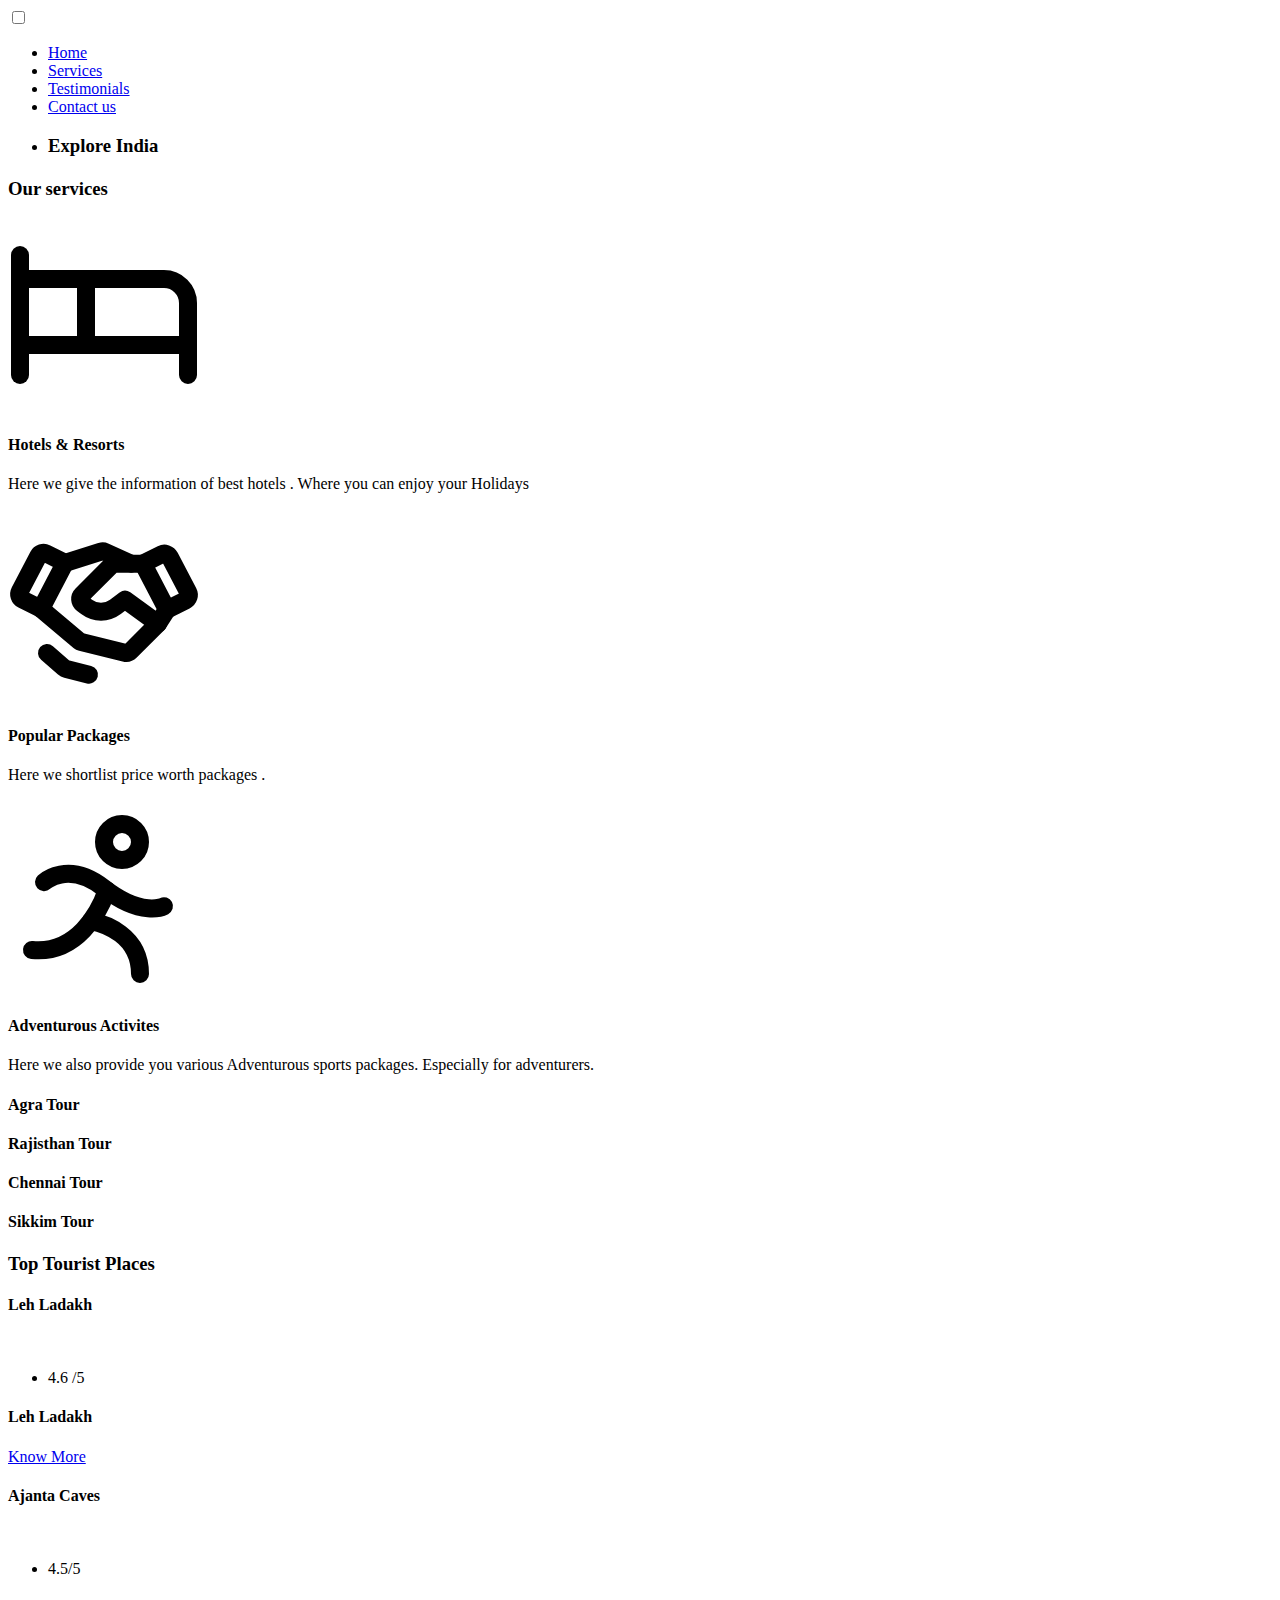
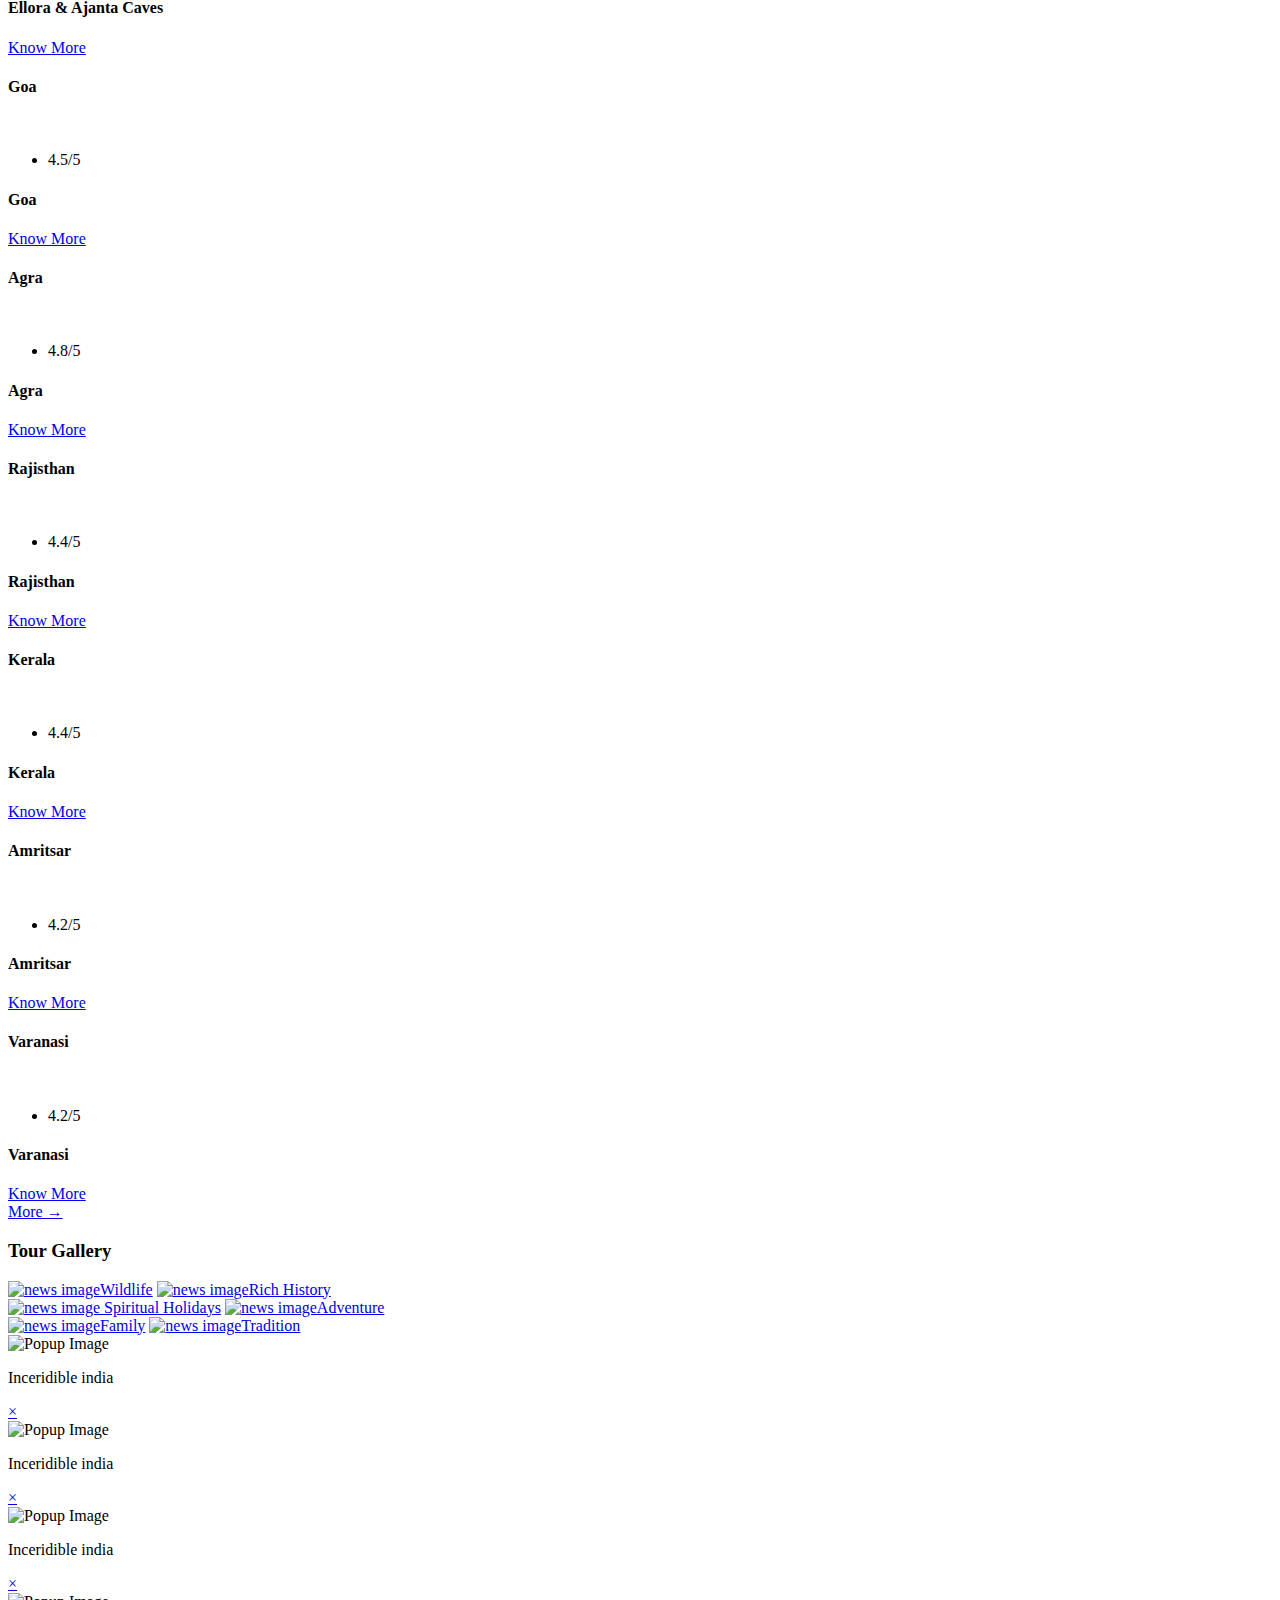
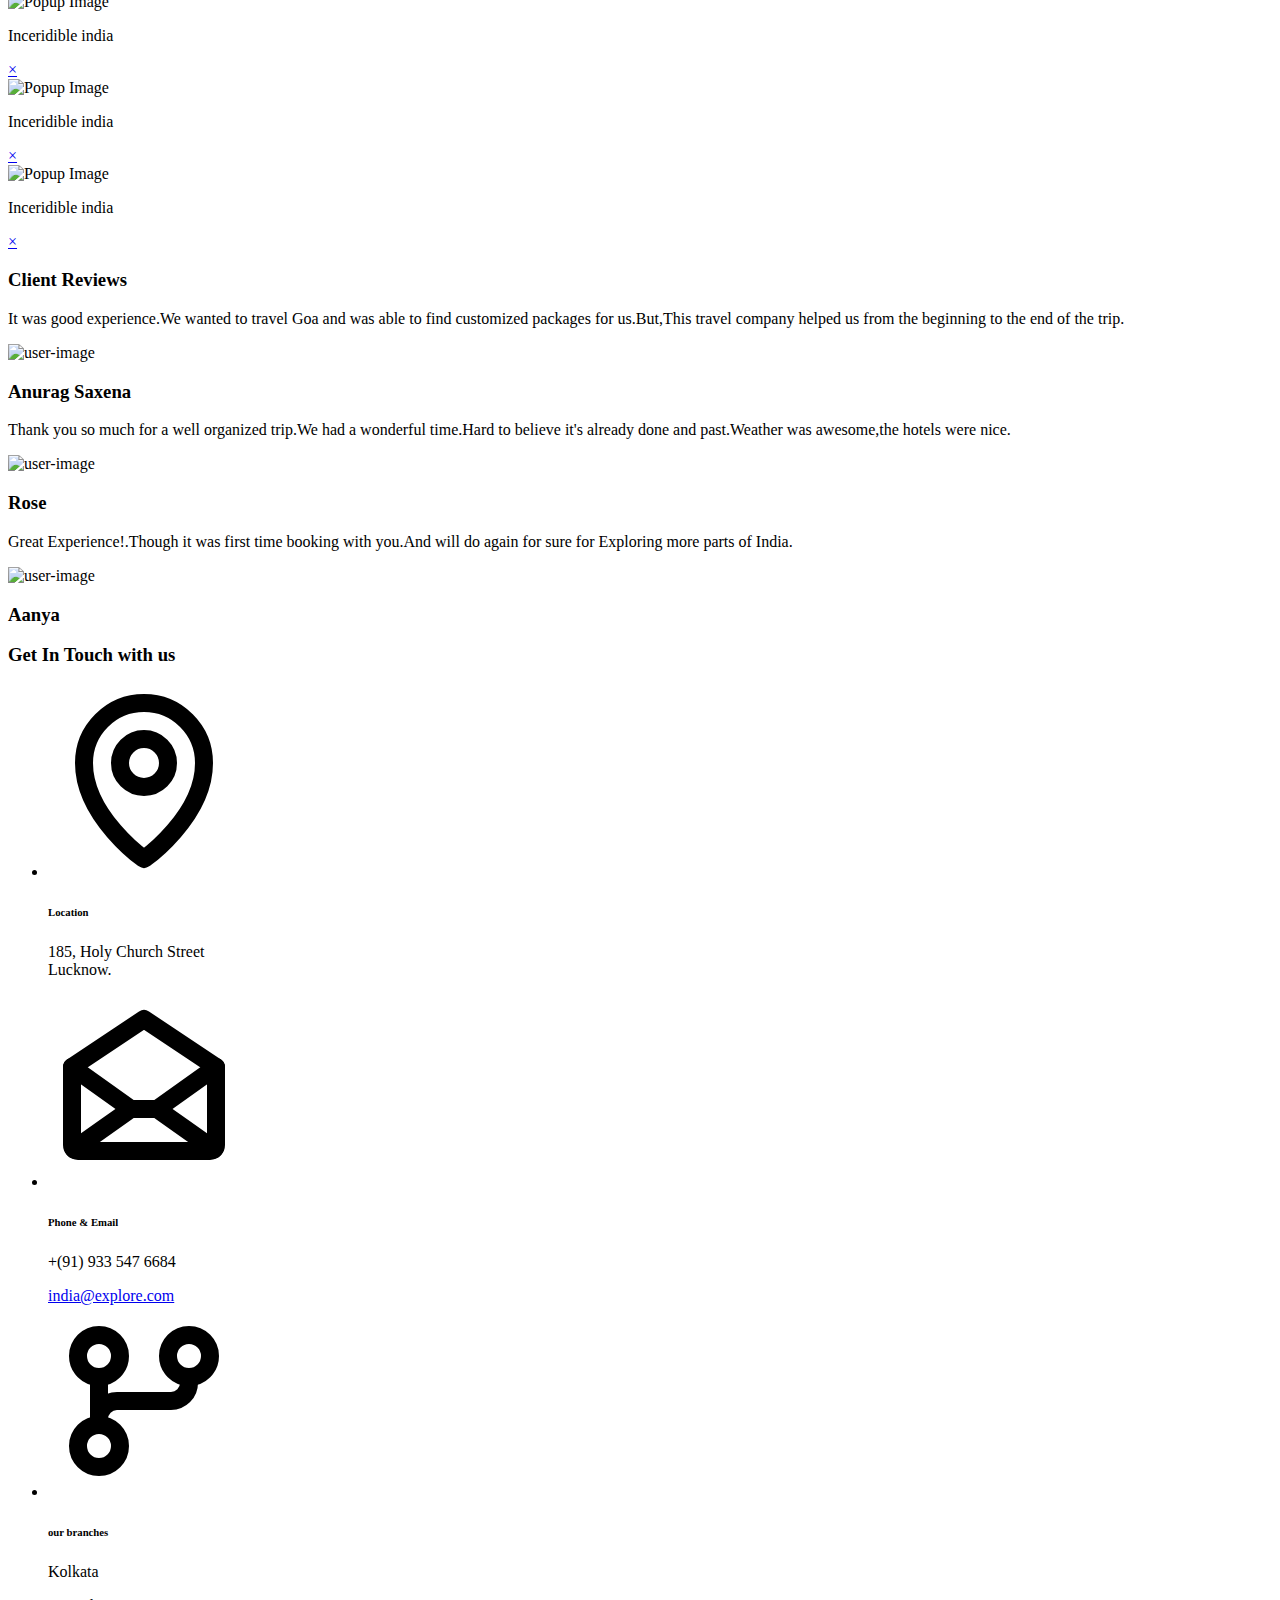
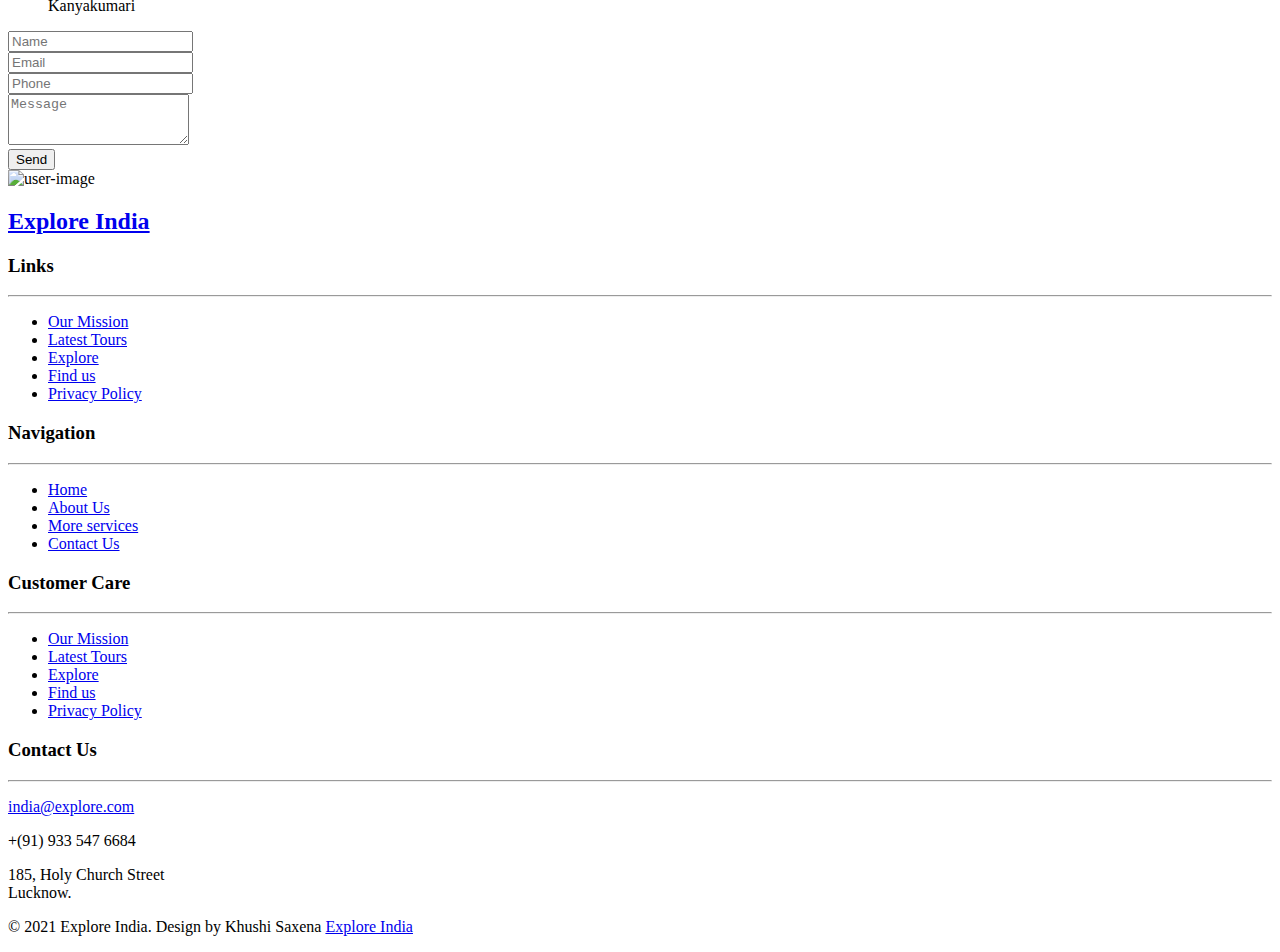
==== index.html @ 0baa821c "Add files via upload" ====
<!DOCTYPE html>
<html lang="en">
  <head>
    <title>Explore India</title>
    <link rel="icon" href="images/r41.jpg" type="image/x-icon"/>
    <!-- css files -->
    <link href="css/bootstrap.css" rel="stylesheet" type="text/css" />
    <!-- bootstrap css -->
    <link href="css/style.css" rel="stylesheet" type="text/css" />
    <!-- custom css -->
    <link
      href="css/css_slider.css"
      type="text/css"
      rel="stylesheet"
      media="all"
    />
    <!-- google fonts -->
    <link
      href="//fonts.googleapis.com/css?family=Montserrat:100,100i,200,200i,300,300i,400,400i,500,500i,600,600i,700,700i,800,800i,900,900i"
      rel="stylesheet"
    />
    <link
      href="//fonts.googleapis.com/css?family=Open+Sans:300,300i,400,400i,600,600i,700,700i,800,800i"
      rel="stylesheet"
    />
    <!-- //google fonts -->
  </head>
  <body>
    <!-- header -->
    <header>
      <div class="top-head container">
        <div class="ml-auto text-right right-p">
          
        </div>
      </div>
      <div class="container">
        <!-- nav -->
        <nav class="py-3 d-lg-flex">
          <label for="drop" class="toggle"
            ><span class="fa fa-bars"></span
          ></label>
          <input type="checkbox" id="drop" />
          <ul class="menu ml-auto mt-1">
            <li class=""><a href="index.html">Home</a></li>
            <!--<li class=""><a href="#about">About Us</a></li>-->
            <li class=""><a href="#services">Services</a></li>
            <!-- <li class=""><a href="#stats">Stats</a></li>-->
            <li class=""><a href="#testimonials">Testimonials</a></li>
            <li class=""><a href="#contact">Contact us</a></li>
          </ul>
        </nav>
        <!-- //nav -->
      </div>
    </header>
    <!-- //header -->

    <!-- banner -->
    <div class="banner" id="home">
      <div class="layer">
        <div class="container">
          <div class="row">
            <div class="col-md-6 banner-text-w3ls">
              <!-- banner slider-->
              <div class="csslider infinity" id="slider1">
                <ul class="banner_slide_bg">
                  <li>
                    <div class="container-fluid">
                      <div class="w3ls_banner_txt">
                        <h3 class="b-w3ltxt text-capitalize mt-md-4">
                          Explore India
                        </h3>
                        <h4>
                          <span class="fa fa-ils" aria-hidden="true"></span>
                        </h4>
                        <p>
                          <span class="fa fa-usd" aria-hidden="true"></span>
                        </p>

                        <p></p>
                      </div>
                    </div>
                  </li>
                </ul>
              </div>
            </div>
          </div>
        </div>
      </div>
    </div>
    <!-- //banner -->

    <!-- services -->
    <section class="services py-5" id="services">
      <div class="container py-md-5">
        <h3 class="heading text-center our mb-3 mb-sm-5">Our services</h3>
        <div class="row service-grid-grids text-center">
          <div class="col-lg-4 col-md-6 service-grid service-grid1 mb-4">
            <div class="service-icon">
              <span class="fa fa-h-square"></span>
            </div>
            <svg xmlns="http://www.w3.org/2000/svg" 
            class="logos"
            width="192" 
            fill="none"
             viewBox="0 0 256 256">
             
             <path d="M104,168V80H208a32,32,0,0,1,32,32v56" fill="none" stroke="currentColor" stroke-linecap="round" stroke-linejoin="round" stroke-width="24"></path>
             <line x1="16" y1="208" x2="16" y2="48" fill="none" stroke="currentColor" stroke-linecap="round" stroke-linejoin="round" stroke-width="24"></line>
             <polyline points="16 168 240 168 240 208" fill="none" stroke="currentColor" stroke-linecap="round" stroke-linejoin="round" stroke-width="24"></polyline>
             <line x1="104" y1="80" x2="16" y2="80" fill="none" stroke="currentColor" stroke-linecap="round" stroke-linejoin="round" stroke-width="24"></line></svg>
            <h4 class="mt-3 hot">Hotels & Resorts</h4>
            <p class="mt-3 pot">
              Here we give the information of best hotels . Where you can enjoy
              your Holidays
            </p>
          </div>
          <div class="col-lg-4 col-md-6 service-grid service-grid2 mb-4">
            <div class="service-icon">
              <span class="fa fa-glide-g"></span>
            </div>
            <svg xmlns="http://www.w3.org/2000/svg" 
            class="logos"
            width="192" height="192" fill="none" viewBox="0 0 256 256"><rect width="256" height="256" fill="none"></rect><g><path d="M236.71765,121.78477,212,134.14359l-32-61.282,24.9693-12.48465a8,8,0,0,1,10.66912,3.45246l24.59293,47.097A8,8,0,0,1,236.71765,121.78477Z" fill="none" stroke="currentColor" stroke-linecap="round" stroke-linejoin="round" stroke-width="24"></path><path d="M44,133.0718,19.28235,120.713a8,8,0,0,1-3.5137-10.85838l24.59293-47.097A8,8,0,0,1,51.0307,59.30511L76,71.78976Z" fill="none" stroke="currentColor" stroke-linecap="round" stroke-linejoin="round" stroke-width="24"></path><path d="M212,134.14359l-12,18.718L163.20286,189.6587a8,8,0,0,1-7.59714,2.10429L97.64881,177.27376a7.99992,7.99992,0,0,1-2.98764-1.45911L44,133.0718" fill="none" stroke="currentColor" stroke-linecap="round" stroke-linejoin="round" stroke-width="24"></path><path d="M200,152.86156l-44-32-12.8,9.6a32,32,0,0,1-38.4,0L99.37926,126.396a8,8,0,0,1-.85685-12.05686l39.13444-39.13444a8,8,0,0,1,5.65686-2.34315H180" fill="none" stroke="currentColor" stroke-linecap="round" stroke-linejoin="round" stroke-width="24"></path><path d="M76.57437,71.78976l47.32-14.96153a8,8,0,0,1,5.537.39169L164,72.86156" fill="none" stroke="currentColor" stroke-linecap="round" stroke-linejoin="round" stroke-width="24"></path><path d="M108,220.86156,77.86056,213.3267a7.99993,7.99993,0,0,1-3.308-1.7233L52,192" fill="none" stroke="currentColor" stroke-linecap="round" stroke-linejoin="round" stroke-width="24"></path></g></svg>
            <h4 class="mt-3 hot">Popular Packages</h4>
            <p class="mt-3 pot">Here we shortlist price worth packages .</p>
          </div>

          <div class="col-lg-4 col-md-6 service-grid service-grid3 mb-4">
            <div class="service-icon">
              <span class="fa fa-fighter-jet"></span>
            </div>
            <svg xmlns="http://www.w3.org/2000/svg" 
            class="logos"
            width="192" height="192" fill="none" viewBox="0 0 256 256"><rect width="256" height="256" fill="none"></rect><circle cx="152" cy="56" r="24" fill="none" stroke="currentColor" stroke-linecap="round" stroke-linejoin="round" stroke-width="24"></circle><path d="M48,109.551s32-29.551,80,8c50.46853,39.48219,80,24,80,24" fill="none" stroke="currentColor" stroke-linecap="round" stroke-linejoin="round" stroke-width="24"></path><path d="M110.64453,161.16016C128.46874,164.96875,176,180,176,232" fill="none" stroke="currentColor" stroke-linecap="round" stroke-linejoin="round" stroke-width="24"></path><path d="M131.742,120.40547C121.75874,149.3673,91.80634,205.98063,32,200" fill="none" stroke="currentColor" stroke-linecap="round" stroke-linejoin="round" stroke-width="24"></path></svg>
            <h4 class="mt-3 hot">Adventurous Activites</h4>
            <p class="mt-3 pot">
              Here we also provide you various Adventurous sports packages.
              Especially for adventurers.
            </p>
          </div>
        </div>

        <div class="row mt-5">
          <div class="col-md-6 p-md-0 mb-4">
            <div class="bg-image-left">
              <h4>Agra Tour</h4>
            </div>
          </div>
          <div class="col-md-6 p-md-0 mb-4">
            <div class="bg-image-right">
              <h4>Rajisthan Tour</h4>
            </div>
            <div class="row">
              <div class="col-md-6 pr-md-0">
                <div class="bg-image-bottom1">
                  <h4>Chennai Tour</h4>
                </div>
              </div>
              <div class="col-md-6 pl-md-0">
                <div class="bg-image-bottom2">
                  <h4>Sikkim Tour</h4>
                </div>
              </div>
            </div>
          </div>
        </div>
      </div>
    </section>
    <!-- //services -->

    <!-- destinations -->
    <section class="destinations py-5" id="destinations">
      <div class="container py-md-5">
        <h3 class="heading text-center top mb-3 mb-sm-5">Top Tourist Places</h3>
        <div class="row inner-sec-w3layouts-w3pvt-lauinfo">
          <div
            class="col-md-3 col-sm-6 col-6 destinations-grids text-center mb-4"
          >
            <h4 class="destination mb-3">Leh Ladakh</h4>
            <div class="image-position position-relative">
              <img src="images/leh3.jpg" class="img-fluid" alt="" />
              <div class="rating">
                <ul>
                  <li>
                    <span class="fa fa-usd"></span>4.6
                    <span class="rating2"></span>/5
                  </li>
                </ul>
              </div>
            </div>
            <div class="destinations-info">
              <div class="caption mb-lg-3">
                <h4>Leh Ladakh</h4>

                <a href="leh.html">Know More</a>
              </div>
            </div>
          </div>
          <div
            class="col-md-3 col-sm-6 col-6 destinations-grids text-center mb-4"
          >
            <h4 class="destination mb-3">Ajanta Caves</h4>
            <div class="image-position position-relative">
              <img src="images/ajanta4.jpg" class="img-fluid" alt="" />
              <div class="rating">
                <ul>
                  <li><span class="fa fa-usd"></span>4.5/5</li>
                </ul>
              </div>
            </div>
            <div class="destinations-info">
              <div class="caption mb-lg-3">
                <h4>Ellora & Ajanta Caves</h4>
                <a href="ajanta.html">Know More</a>
              </div>
            </div>
          </div>
          <div
            class="col-md-3 col-sm-6 col-6 destinations-grids text-center mb-4"
          >
            <h4 class="destination mb-3">Goa</h4>
            <div class="image-position position-relative">
              <img src="images/goa2.jpg" class="img-fluid" alt="" />
              <div class="rating">
                <ul>
                  <li><span class="fa fa-usd"></span>4.5/5</li>
                </ul>
              </div>
            </div>
            <div class="destinations-info">
              <div class="caption mb-lg-3">
                <h4>Goa</h4>
                <a href="goa.html">Know More</a>
              </div>
            </div>
          </div>
          <div
            class="col-md-3 col-sm-6 col-6 destinations-grids text-center mb-4"
          >
            <h4 class="destination mb-3">Agra</h4>
            <div class="image-position position-relative">
              <img src="images/agra1.jpg" class="img-fluid" alt="" />
              <div class="rating">
                <ul>
                  <li><span class="fa fa-usd"></span>4.8/5</li>
                </ul>
              </div>
            </div>
            <div class="destinations-info">
              <div class="caption mb-lg-3">
                <h4>Agra</h4>
                <a href="agra.html">Know More</a>
              </div>
            </div>
          </div>

          <div
            class="col-md-3 col-sm-6 col-6 destinations-grids text-center mb-4"
          >
            <h4 class="destination mb-3">Rajisthan</h4>
            <div class="image-position position-relative">
              <img src="images/jaipur1.jpg" class="img-fluid" alt="" />
              <div class="rating">
                <ul>
                  <li><span class="fa fa-usd"></span>4.4/5</li>
                </ul>
              </div>
            </div>
            <div class="destinations-info">
              <div class="caption mb-lg-3">
                <h4>Rajisthan</h4>
                <a href="rajisthan.html">Know More</a>
              </div>
            </div>
          </div>

          <div
            class="col-md-3 col-sm-6 col-6 destinations-grids text-center mb-4"
          >
            <h4 class="destination mb-3">Kerala</h4>
            <div class="image-position position-relative">
              <img src="images/keral1.jpg" class="img-fluid" alt="" />
              <div class="rating">
                <ul>
                  <li><span class="fa fa-usd"></span>4.4/5</li>
                </ul>
              </div>
            </div>
            <div class="destinations-info">
              <div class="caption mb-lg-3">
                <h4>Kerala</h4>
                <a href="keral.html">Know More</a>
              </div>
            </div>
          </div>

          <div
            class="col-md-3 col-sm-6 col-6 destinations-grids text-center mb-4"
          >
            <h4 class="destination mb-3">Amritsar</h4>
            <div class="image-position position-relative">
              <img src="images/Amritsar1.jpg" class="img-fluid" alt="" />
              <div class="rating">
                <ul>
                  <li><span class="fa fa-usd"></span>4.2/5</li>
                </ul>
              </div>
            </div>
            <div class="destinations-info">
              <div class="caption mb-lg-3">
                <h4>Amritsar</h4>
                <a href="amritsar.html">Know More</a>
              </div>
            </div>
          </div>

          <div
            class="col-md-3 col-sm-6 col-6 destinations-grids text-center mb-4"
          >
            <h4 class="destination mb-3">Varanasi</h4>
            <div class="image-position position-relative">
              <img src="images/Varanasi.jpg" class="img-fluid" alt="" />
              <div class="rating">
                <ul>
                  <li><span class="fa fa-usd"></span>4.2/5</li>
                </ul>
              </div>
            </div>
            <div class="destinations-info">
              <div class="caption mb-lg-3">
                <h4>Varanasi</h4>
                <a href="varanasi.html">Know More</a>
              </div>
            </div>
      </div>

      <div class="container morelink">
        <a href="#" class="morelink">More &rarr;</a>
      </div>
    </section>
 
    <!-- destinations -->



    <!-- Gallery -->
    <section class="gallery py-5" id="gallery">
      <div class="container py-md-5">
        <div class="header mb-3 mb-sm-5 text-center">
          <h3 class="heading text-center gly mb-3 mb-sm-5">Tour Gallery</h3>
          <div class="row news-grids text-center">
            <div class="col-md-4 gal-img">
              <a href="#gal1"
                ><img
                  src="images/wildlife1.jpg"
                  alt="news image"
                  class="img-fluid"
                /><span>Wildlife</span></a
              >
              <a href="#gal2"
                ><img
                  src="images/ashoka.jpg"
                  alt="news image"
                  class="img-fluid"
                /><span>Rich History</span></a
              >
            </div>

            <div class="col-md-4 gal-img">
              <a href="#gal3"
                ><img
                  src="images/ritual.jpg"
                  alt="news image"
                  class="img-fluid"
                /><span> Spiritual Holidays</span></a
              >

              <a href="#gal4"
                ><img
                  src="images/adventure3.jpg"
                  alt="news image"
                  class="img-fluid"
                /><span>Adventure</span></a
              >
            </div>
            <div class="col-md-4 gal-img">
              <a href="#gal5"
                ><img
                  src="images/family.jpg"
                  alt="news image"
                  class="img-fluid"
                /><span>Family</span></a
              >
              <a href="#gal6"
                ><img
                  src="images/d1.jpg"
                  alt="news image"
                  class="img-fluid"
                /><span>Tradition</span></a
              >
            </div>
          </div>
        </div>


        <!-- for pop up use href in previous and use that value as id in the particular popped image
        -->
        <!-- popup-->
        <div id="gal1" class="pop-overlay animate">
          <div class="popup">
            <img
              src="images/wildlife1.jpg"
              alt="Popup Image"
              class="img-fluid"
            />
            <p class="mt-4">Inceridible india</p>
            <a class="close" href="#gallery">&times;</a>
          </div>
        </div>
        <!-- //popup -->

        <!-- popup-->
        <div id="gal2" class="pop-overlay animate">
          <div class="popup">
            <img src="images/ashoka.jpg" alt="Popup Image" class="img-fluid" />
            <p class="mt-4">Inceridible india</p>
            <a class="close" href="#gallery">&times;</a>
          </div>
        </div>
        <!-- //popup -->
        <!-- popup-->
        <div id="gal3" class="pop-overlay animate">
          <div class="popup">
            <img src="images/ritual.jpg" alt="Popup Image" class="img-fluid" />
            <p class="mt-4">Inceridible india</p>
            <a class="close" href="#gallery">&times;</a>
          </div>
        </div>
        <!-- //popup3 -->
        <!-- popup-->
        <div id="gal4" class="pop-overlay animate">
          <div class="popup">
            <img
              src="images/adventure3.jpg"
              alt="Popup Image"
              class="img-fluid"
            />
            <p class="mt-4">Inceridible india</p>
            <a class="close" href="#gallery">&times;</a>
          </div>
        </div>
        <!-- //popup -->
        <!-- popup-->
        <div id="gal5" class="pop-overlay animate">
          <div class="popup">
            <img src="images/family.jpg" alt="Popup Image" class="img-fluid" />
            <p class="mt-4">Inceridible india</p>
            <a class="close" href="#gallery">&times;</a>
          </div>
        </div>
        <!-- //popup -->
        <!-- popup-->
        <div id="gal6" class="pop-overlay animate">
          <div class="popup">
            <img src="images/d1.jpg" alt="Popup Image" class="img-fluid" />
            <p class="mt-4">Inceridible india</p>
            <a class="close" href="#gallery">&times;</a>
          </div>
        </div>
        <!-- //popup -->
      </div>
    </section>
    <!--// gallery -->

    <!--/testimonials -->

    <section class="testimonials py-5" id="testimonials">
      <div class="container py-md-5">
        <h3 class="heading heading1 text-center rev mb-3 mb-sm-5">
          Client Reviews
        </h3>
        <div class="row">
          <div class="col-lg-4 col-sm-6 test-info text-left mb-4">
            <p class="cust">
              <span class="fa cust fa-quote-left"></span>
              It was good experience.We wanted to travel Goa and was able to find customized packages for us.But,This travel company helped us from the beginning to the end of the trip.
              <span class="fa fa-quote-right"></span>
            </p>
            <div class="test-img text-right mb-3">
              <img src="images/mama1.jpg" class="img-fluid" alt="user-image" />
            </div>
            <h3 class="my-md-2 my-3 text-right">Anurag Saxena</h3>
          </div>
          <div class="col-lg-4 col-sm-6 test-info text-left mb-4">
            <p class="cust">
              <span class="fa cust fa-quote-left"></span>Thank you so much for a well organized trip.We had a wonderful time.Hard to believe it's already done and past.Weather was awesome,the hotels were nice.
              <span class="fa fa-quote-right"></span>
            </p>

            <div class="test-img text-right mb-3">
              <img src="images/Rose2.jpg" class="img-fluid" alt="user-image" />
            </div>
            <h3 class="my-md-2 my-3 text-right">Rose</h3>
          </div>
          <div class="col-lg-4 col-sm-6 test-info text-left gap1 mb-4">
            <p class="cust">
            Great Experience!.Though it was first time booking with you.And will do again for sure for Exploring more parts of India.
            </p>
            <div class="test-img text-right mb-3">
              <img src="images/Aanya.jpg" class="img-fluid" alt="user-image" />
            </div>
            <h3 class="my-md-2 my-3 text-right">Aanya</h3>
          </div>
        </div>
      </div>
    </section>

    <!--//testimonials -->
    <!-- Contact -->
    <section class="contact py-5" id="contact">
      <div class="container py-md-5">
        <h3 class="heading text-center get mb-3 mb-sm-5">Get In Touch with us</h3>
        <ul class="list-unstyled row text-center mt-lg-5 mt-4 px-lg-5">
          <li class="col-md-4 col-sm-6 adress-w3pvt-info mb-4">
            <div class="adress-icon">
              <span class="fa fa-map-marker"></span>
            </div>
            <svg xmlns="http://www.w3.org/2000/svg" 
            class="logos"
            width="192" fill="none" viewBox="0 0 256 256"><circle cx="128" cy="104" r="32" fill="none" stroke="currentColor" stroke-linecap="round" stroke-linejoin="round" stroke-width="24"></circle><path d="M208,104c0,72-80,128-80,128S48,176,48,104a80,80,0,0,1,160,0Z" fill="none" stroke="currentColor" stroke-linecap="round" stroke-linejoin="round" stroke-width="24"></path></svg>
            <h6>Location</h6>
            <p class="co">
              185, Holy Church Street <br />
              Lucknow.
            </p>
          </li>

          <li class="col-md-4 col-sm-6 adress-w3pvt-info mb-4">
            <div class="adress-icon">
              <span class="fa fa-envelope-open-o"></span>
            </div>
            <svg xmlns="http://www.w3.org/2000/svg" 
            class="logos"
            width="192"  fill="none" viewBox="0 0 256 256"><path d="M224,96V200a8,8,0,0,1-8,8H40a8,8,0,0,1-8-8V96l96-64Z" fill="none" stroke="currentColor" stroke-linecap="round" stroke-linejoin="round" stroke-width="24"></path><line x1="110.54541" y1="152.00008" x2="34.4668" y2="205.73921" fill="none" stroke="currentColor" stroke-linecap="round" stroke-linejoin="round" stroke-width="24"></line><line x1="221.53418" y1="205.73921" x2="145.45424" y2="151.99959" fill="none" stroke="currentColor" stroke-linecap="round" stroke-linejoin="round" stroke-width="24"></line><polyline points="224 96 145.455 152 110.545 152 32 96" fill="none" stroke="currentColor" stroke-linecap="round" stroke-linejoin="round" stroke-width="24"></polyline></svg>
            <h6>Phone & Email</h6>
            <p class="co">+(91) 933 547 6684</p>
            <a href="mailto:explore@email.com" class="mail"
              >india@explore.com</a
            >
          </li>
          <li class="col-md-4 col-sm-6 adress-w3pvt-info mb-4">
            <div class="adress-icon">
              <span class="fa fa-building"></span>
            </div>
            <svg xmlns="http://www.w3.org/2000/svg"
            class="logos"
            width="192" fill="none" viewBox="0 0 256 256"><path d="M68,160v-8.00018a23.99955,23.99955,0,0,1,23.99951-23.99909l72.001-.00146A23.99955,23.99955,0,0,0,188,104.00018V96" fill="none" stroke="currentColor" stroke-linecap="round" stroke-linejoin="round" stroke-width="24"></path><line x1="68" y1="96" x2="68" y2="160" fill="none" stroke="currentColor" stroke-linecap="round" stroke-linejoin="round" stroke-width="24"></line><circle cx="68" cy="188" r="28" fill="none" stroke="currentColor" stroke-linecap="round" stroke-linejoin="round" stroke-width="24"></circle><circle cx="188" cy="67.99756" r="28" fill="none" stroke="currentColor" stroke-linecap="round" stroke-linejoin="round" stroke-width="24"></circle><circle cx="68" cy="67.99756" r="28" fill="none" stroke="currentColor" stroke-linecap="round" stroke-linejoin="round" stroke-width="24"></circle></svg>
            <h6>our branches</h6>
           
            </svg>
            <p class="co">Kolkata</p>
            <p class="co">Kanyakumari</p>
          </li>
        </ul>

        <div class="contact-grids mt-5">
          <div class="row">
            <div class="col-lg-6 col-md-6 contact-left-form">
              <form action="#" method="post">
                <div class="form-group contact-forms">
                  <input
                    type="text"
                    class="form-control"
                    placeholder="Name"
                    required=""
                  />
                </div>
                <div class="form-group contact-forms">
                  <input
                    type="email"
                    class="form-control"
                    placeholder="Email"
                    required=""
                  />
                </div>
                <div class="form-group contact-forms">
                  <input
                    type="text"
                    class="form-control"
                    placeholder="Phone"
                    required=""
                  />
                </div>
                <div class="form-group contact-forms">
                  <textarea
                    class="form-control"
                    placeholder="Message"
                    rows="3"
                    required=""
                  ></textarea>
                </div>
                <button class="btn btn-block sent-butnn">Send</button>
              </form>
            </div>
            <div class="col-lg-6 col-md-6 contact-right pl-lg-5">
              <img src="images/logo.png" class="img-fluid" alt="user-image" />
            </div>
          </div>
        </div>
      </div>
    </section>
    <!-- //Contact -->

    <!-- //contact us -->

    <!-- footer -->
    <footer class="footer-content py-3">
      <div class="container py-md-3">
        <div class="footer-top text-center">
          <h2>
            <a class="navbar-brand pt-3 mb-3" href="index.html">
              <span class="fa fa-free-code-camp"></span> Explore India
            </a>
          </h2>
        </div>
        <div class="row footer-top-inner-vv">
          <div class="col-lg-3 col-sm-6 mt-lg-0 mt-4">
            <div class="footer-lavi">
              <h3 class="mb-3 lavi_title">Links</h3>
              <hr />
              <ul class="list-info-lavi">
                <li>
                  <a href="#about"
                    ><span
                      class="fa fa-angle-double-right"
                      aria-hidden="true"
                    ></span>
                    Our Mission
                  </a>
                </li>
                <li>
                  <a href="#gallery"
                    ><span
                      class="fa fa-angle-double-right"
                      aria-hidden="true"
                    ></span>
                    Latest Tours
                  </a>
                </li>
                <li>
                  <a href="#"
                    ><span
                      class="fa fa-angle-double-right"
                      aria-hidden="true"
                    ></span>
                    Explore
                  </a>
                </li>
                <li>
                  <a href="#contact"
                    ><span
                      class="fa fa-angle-double-right"
                      aria-hidden="true"
                    ></span>
                    Find us
                  </a>
                </li>
                <li>
                  <a href="#"
                    ><span
                      class="fa fa-angle-double-right"
                      aria-hidden="true"
                    ></span>
                    Privacy Policy
                  </a>
                </li>
              </ul>
            </div>
          </div>
          <div class="col-lg-3 col-sm-6 mt-lg-0 mt-4">
            <div class="footer-lavi">
              <h3 class="mb-3 lavi_title">Navigation</h3>
              <hr />
              <ul class="list-info-lavi">
                <li>
                  <a href="index.html"
                    ><span
                      class="fa fa-angle-double-right"
                      aria-hidden="true"
                    ></span>
                    Home
                  </a>
                </li>
                <li>
                  <a href="#about"
                    ><span
                      class="fa fa-angle-double-right"
                      aria-hidden="true"
                    ></span>
                    About Us
                  </a>
                </li>
                <li>
                  <a href="#services"
                    ><span
                      class="fa fa-angle-double-right"
                      aria-hidden="true"
                    ></span>
                    More services
                  </a>
                </li>

                <li>
                  <a href="#contact"
                    ><span
                      class="fa fa-angle-double-right"
                      aria-hidden="true"
                    ></span>
                    Contact Us
                  </a>
                </li>
              </ul>
            </div>
          </div>
          <div class="col-lg-3 col-sm-6 mt-lg-0 mt-4">
            <div class="footer-lavi">
              <h3 class="mb-3 lavi_title">Customer Care</h3>
              <hr />
              <ul class="list-info-lavi">
                <li>
                  <a href="#about"
                    ><span
                      class="fa fa-angle-double-right"
                      aria-hidden="true"
                    ></span>
                    Our Mission
                  </a>
                </li>
                <li>
                  <a href="#gallery"
                    ><span
                      class="fa fa-angle-double-right"
                      aria-hidden="true"
                    ></span>
                    Latest Tours
                  </a>
                </li>
                <li>
                  <span
                    class="fa fa-angle-double-right"
                    aria-hidden="true"
                  ></span>
                  <a href="#services"> Explore </a>
                </li>
                <li>
                  <a href="#contact"
                    ><span
                      class="fa fa-angle-double-right"
                      aria-hidden="true"
                    ></span>
                    Find us
                  </a>
                </li>
                <li>
                  <a href="#"
                    ><span
                      class="fa fa-angle-double-right"
                      aria-hidden="true"
                    ></span>
                    Privacy Policy
                  </a>
                </li>
              </ul>
            </div>
          </div>
          <div class="col-lg-3 col-sm-6 mt-lg-0 mt-4">
            <div class="footer-lavi">
              <h3 class="mb-3 lavi_title">Contact Us</h3>
              <hr />
              <div class="last-vv-contact">
                <p>
                  <a href="mailto:explore@email.com">india@explore.com</a>
                </p>
              </div>
              <div class="last-vv-contact my-2">
                <p>+(91) 933 547 6684</p>
              </div>
              <div class="last-vv-contact">
                <p>
                  185, Holy Church Street <br />
                  Lucknow.
                </p>
              </div>
            </div>
          </div>
        </div>
      </div>
      <!-- //footer bottom -->
    </footer>
    <!-- //footer -->
    <!-- copyright -->
    <div class="copy-right-top">
      <p class="copy-right text-center py-4">
        &copy; 2021 Explore India. Design by Khushi Saxena
        <a href="http://en.wikipedia.org/wiki/India/"> Explore India</a>
      </p>
    </div>
    <!-- //copyright -->

    <!--<div class="col-md-6 px-lg-3 px-0">
      <div class="banner-form-w3 ml-lg-5">
        <div class="padding">
          <form action="#" method="post">
            <h5 class="mb-3">Search Our Tours</h5>
            <div class="form-style-w3layout">
              <input
                placeholder="Search Location"
                name="name"
                type="text"
                required=""
              />
              <input
                placeholder="Price Range"
                name="name"
                type="text"
                required=""
              />
              <button class="btn">Search</button>
            </div>
          </form>
        </div>
      </div>
    </div>-->
    <!-- move top -->
    <div class="move-top text-right">
      <a href="#home" class="move-top">
        <span class="fa fa-angle-up mb-3" aria-hidden="true"></span>
      </a>
    </div>
    <!-- move top -->
  </body>
</html>
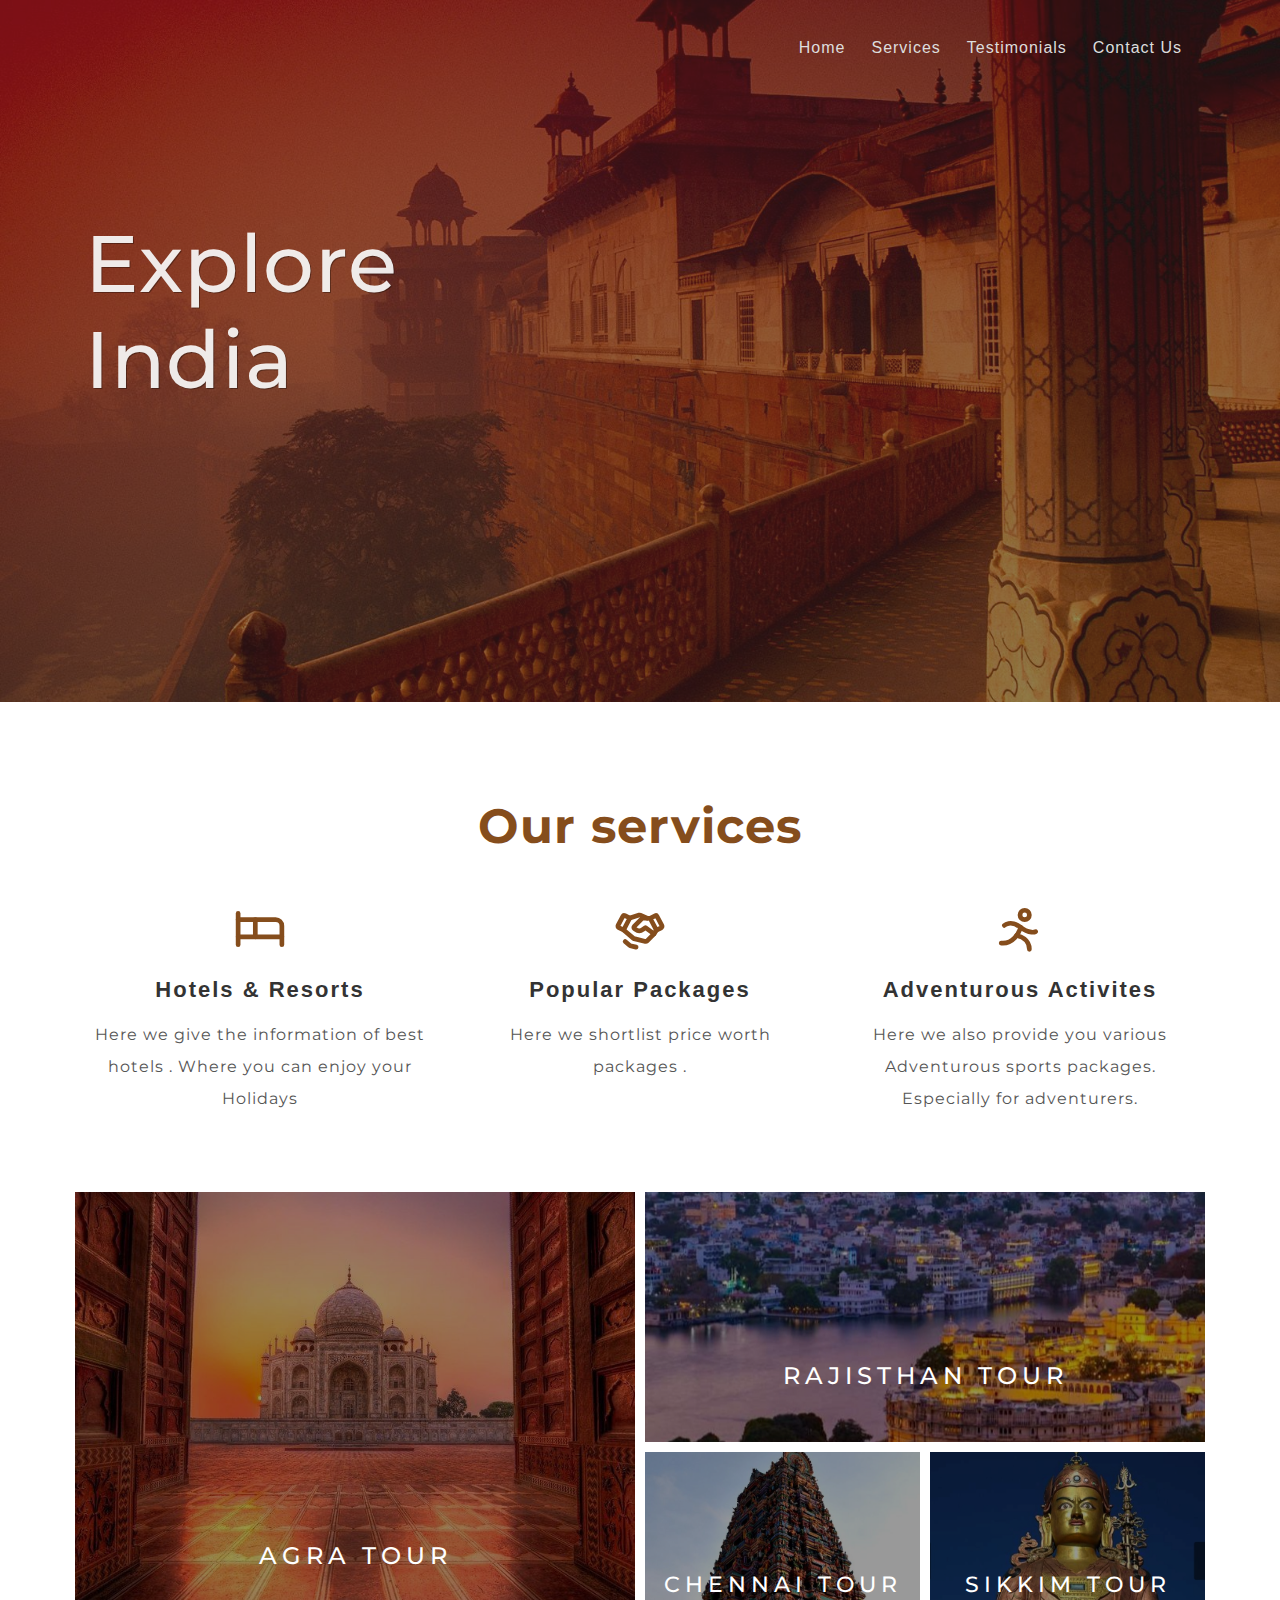
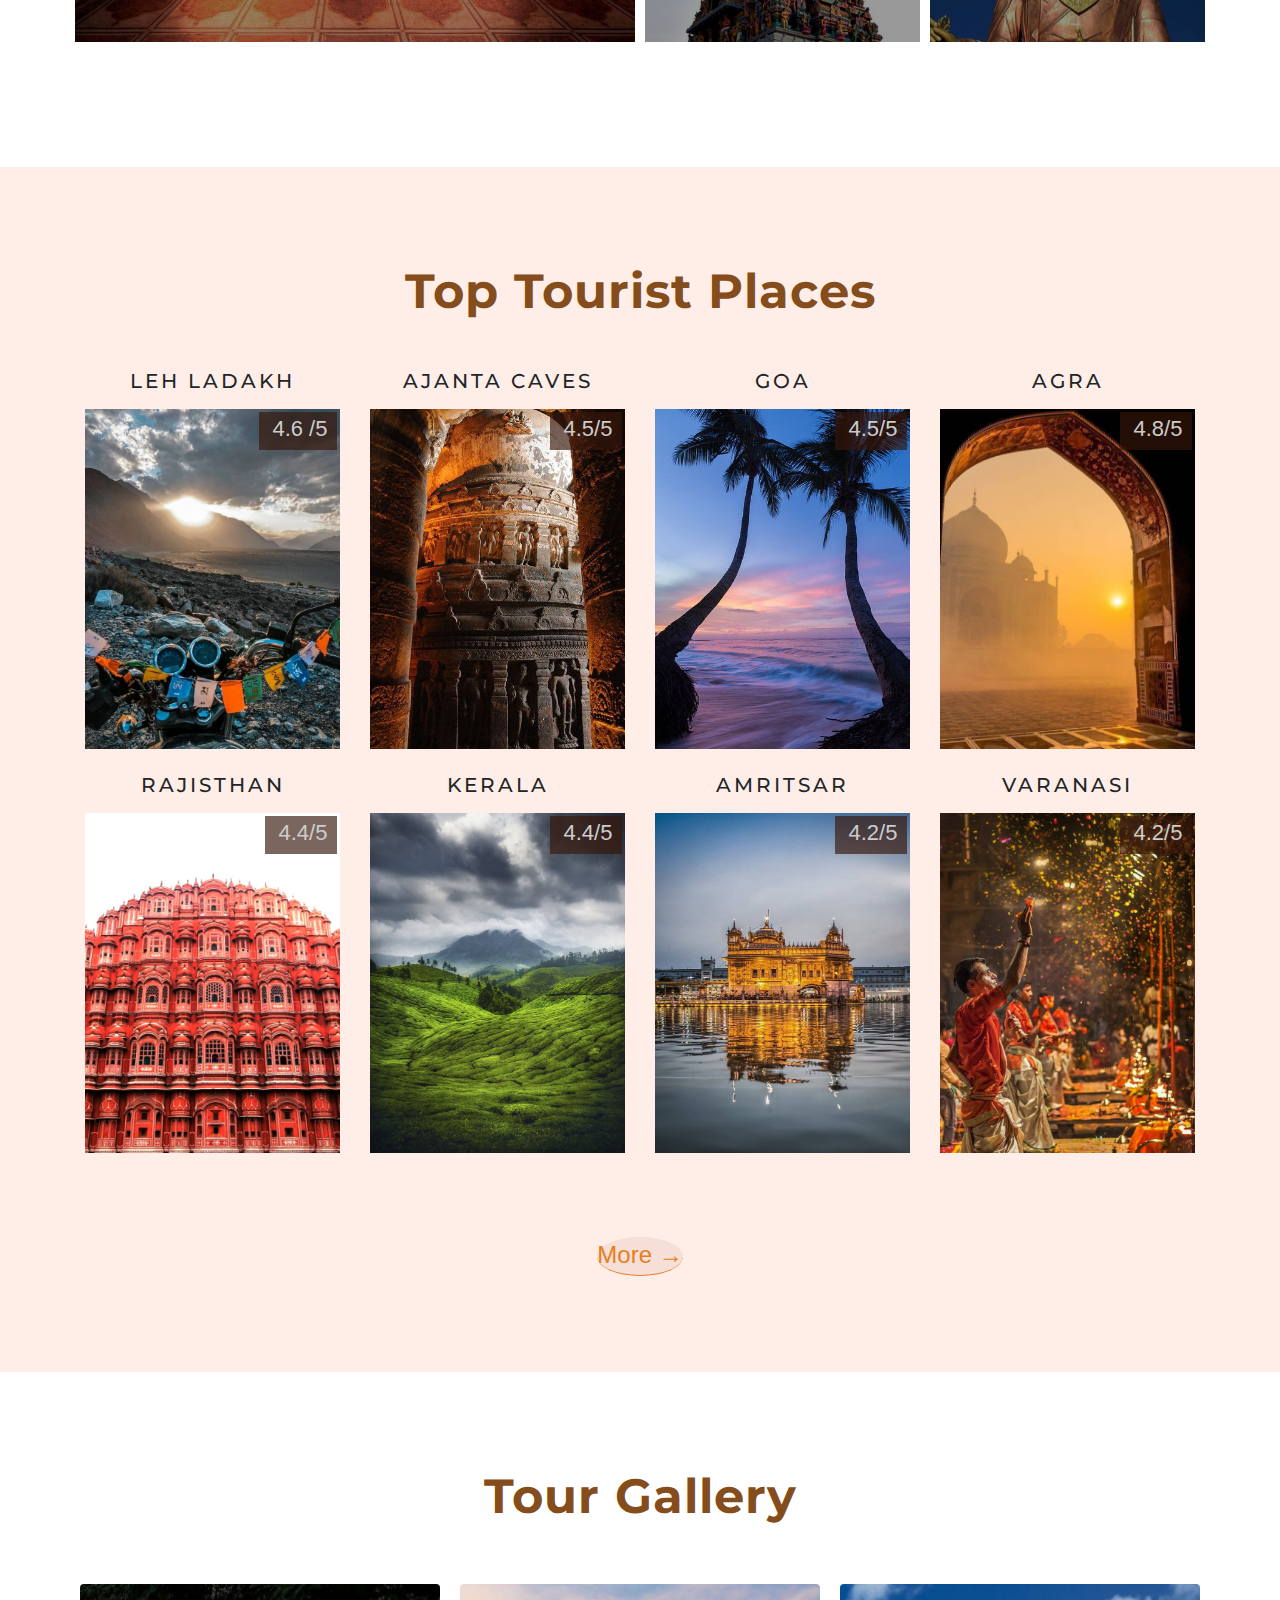
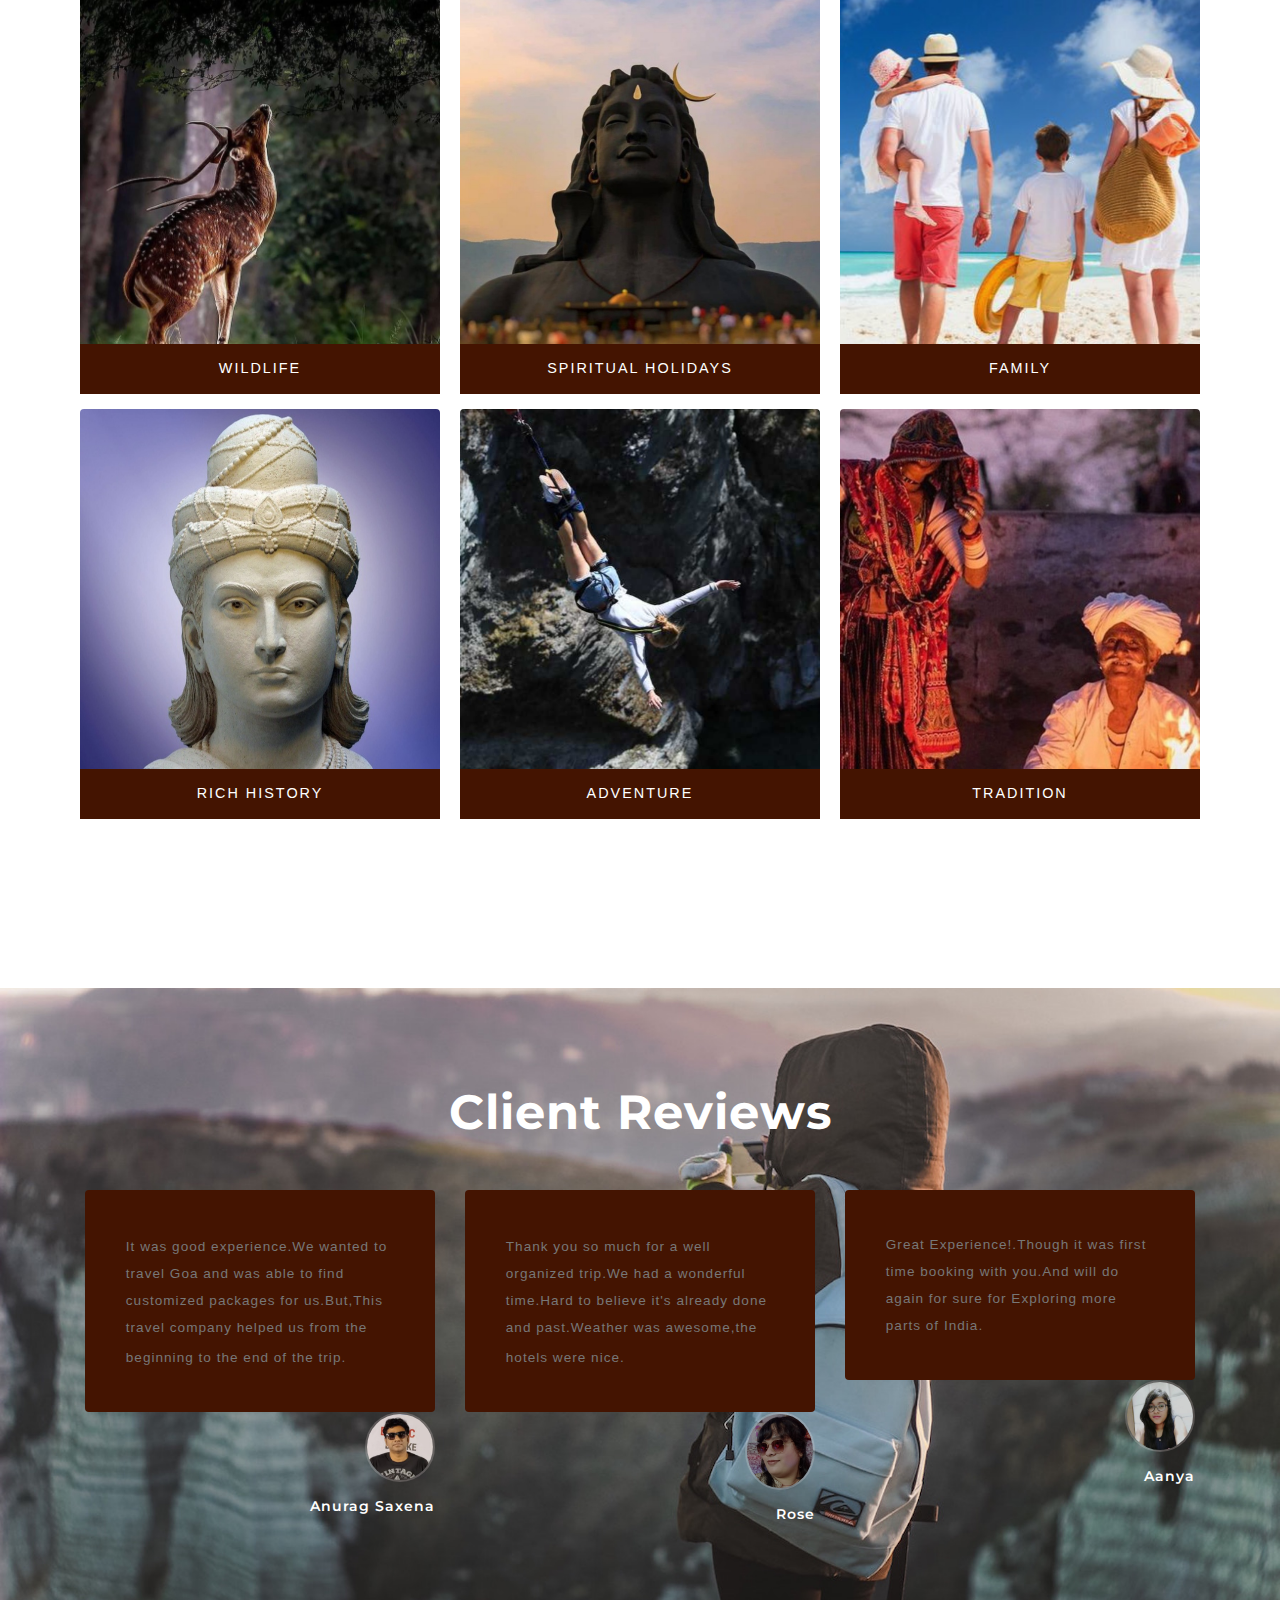
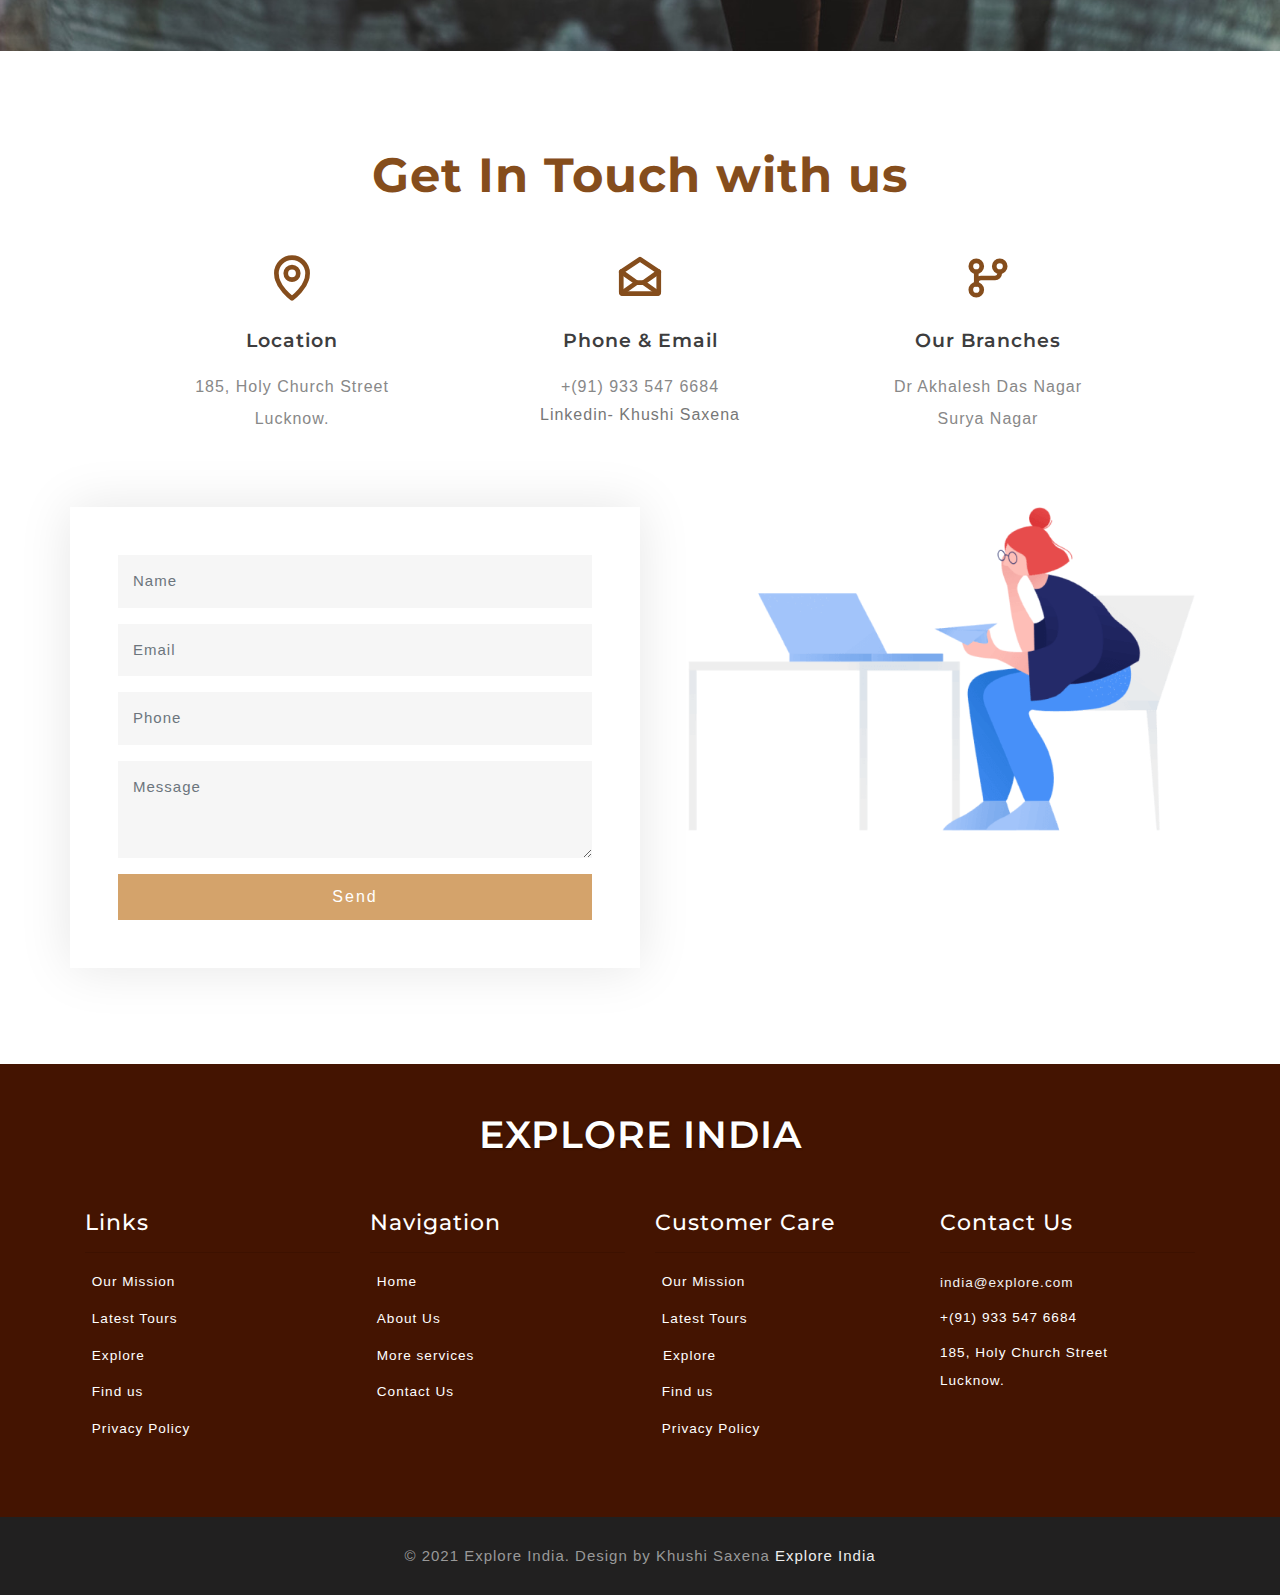
==== commit b7b07760: "Update index.html" ====
--- a/index.html
+++ b/index.html
@@ -545,8 +545,8 @@
             width="192"  fill="none" viewBox="0 0 256 256"><path d="M224,96V200a8,8,0,0,1-8,8H40a8,8,0,0,1-8-8V96l96-64Z" fill="none" stroke="currentColor" stroke-linecap="round" stroke-linejoin="round" stroke-width="24"></path><line x1="110.54541" y1="152.00008" x2="34.4668" y2="205.73921" fill="none" stroke="currentColor" stroke-linecap="round" stroke-linejoin="round" stroke-width="24"></line><line x1="221.53418" y1="205.73921" x2="145.45424" y2="151.99959" fill="none" stroke="currentColor" stroke-linecap="round" stroke-linejoin="round" stroke-width="24"></line><polyline points="224 96 145.455 152 110.545 152 32 96" fill="none" stroke="currentColor" stroke-linecap="round" stroke-linejoin="round" stroke-width="24"></polyline></svg>
             <h6>Phone & Email</h6>
             <p class="co">+(91) 933 547 6684</p>
-            <a href="mailto:explore@email.com" class="mail"
-              >india@explore.com</a
+            <a href="https://www.linkedin.com/in/khushi-saxena-542ba2216/" class="mail"
+              >Linkedin- Khushi Saxena</a
             >
           </li>
           <li class="col-md-4 col-sm-6 adress-w3pvt-info mb-4">
@@ -559,8 +559,8 @@
             <h6>our branches</h6>
            
             </svg>
-            <p class="co">Kolkata</p>
-            <p class="co">Kanyakumari</p>
+            <p class="co">Dr Akhalesh Das Nagar</p>
+            <p class="co">Surya Nagar</p>
           </li>
         </ul>
 
--- a/css/style.css
+++ b/css/style.css
@@ -0,0 +1,1261 @@
+/*--
+Author: W3layouts
+Author URL: http://w3layouts.com
+License: Creative Commons Attribution 3.0 Unported
+License URL: http://creativecommons.org/licenses/by/3.0/
+--*/
+
+html,
+body {
+  margin: 0;
+  font-size: 100%;
+  background: #fff;
+}
+
+body a {
+  text-decoration: none;
+  transition: 0.5s all;
+  -webkit-transition: 0.5s all;
+  -moz-transition: 0.5s all;
+  -o-transition: 0.5s all;
+  -ms-transition: 0.5s all;
+}
+html {
+  scroll-behavior: smooth;
+}
+body img {
+  max-width: 100%;
+}
+
+a:hover {
+  text-decoration: none;
+}
+
+h1,
+h2,
+h3,
+h4,
+h5,
+h6 {
+  margin: 0;
+  letter-spacing: 1px;
+  font-family: "Montserrat", sans-serif;
+}
+
+p {
+  margin: 0;
+  line-height: 2em;
+  letter-spacing: 1px;
+}
+
+ul {
+  margin: 0;
+  padding: 0;
+  list-style-type: none;
+}
+/*-- header --*/
+header {
+  position: absolute;
+  width: 100%;
+  padding: 15px 0;
+  z-index: 9;
+}
+.right-p li,
+.right-p li a {
+  display: inline-block;
+  color: #ddd;
+  font-size: 15px;
+  letter-spacing: 2px;
+}
+.right-p li span {
+  color: #fff;
+}
+/*-- header --*/
+
+.toggle,
+[id^="drop"] {
+  display: none;
+}
+
+/* Giving a background-color to the nav container. */
+nav {
+  margin: 0;
+  padding: 0;
+}
+
+#logo a {
+  float: left;
+  font-size: 0.7em;
+  display: initial;
+  margin: 0;
+  letter-spacing: 1px;
+  color: #fff;
+  padding: 0px 0;
+  border: none;
+}
+span.fa.fa-free-code-camp {
+  color: #f4b200;
+  font-weight: bold;
+}
+
+/* Since we'll have the "ul li" "float:left"
+ * we need to add a clear after the container. */
+
+nav:after {
+  content: "";
+  display: table;
+  clear: both;
+}
+
+/* Removing padding, margin and "list-style" from the "ul",
+ * and adding "position:reltive" */
+nav ul {
+  float: right;
+  padding: 0;
+  margin: 0;
+  list-style: none;
+  position: relative;
+}
+
+/* Positioning the navigation items inline */
+nav ul li {
+  margin: 0px;
+  display: inline-block;
+  float: left;
+}
+
+/* Styling the links */
+nav a {
+  color: #ddd;
+  text-transform: capitalize;
+  letter-spacing: 1px;
+  padding-left: 0;
+  padding-right: 0;
+  padding: 10px 13px;
+  font-weight: 400;
+  font-size: 16px;
+  font-family: sans-serif;
+  vertical-align: middle;
+}
+nav ul li ul li:hover {
+  background: #c0a38f83;
+}
+
+/* Background color change on Hover */
+nav a:hover {
+  color: rgba(150, 132, 129, 0.555);
+}
+
+.menu li.active a {
+  color: #fff;
+}
+
+/* Hide Dropdowns by Default
+ * and giving it a position of absolute */
+nav ul ul {
+  display: none;
+  position: absolute;
+  /* has to be the same number as the "line-height" of "nav a" */
+  top: 30px;
+  background: #fff;
+  padding: 10px;
+}
+
+/* Display Dropdowns on Hover */
+nav ul li:hover > ul {
+  display: inherit;
+}
+
+/* Fisrt Tier Dropdown */
+nav ul ul li {
+  width: 170px;
+  float: none;
+  display: list-item;
+  position: relative;
+}
+nav ul ul li a {
+  color: #333;
+  padding: 5px 10px;
+  display: block;
+}
+/* Second, Third and more Tiers	
+ * We move the 2nd and 3rd etc tier dropdowns to the left
+ * by the amount of the width of the first tier.
+*/
+nav ul ul ul li {
+  position: relative;
+  top: -60px;
+  /* has to be the same number as the "width" of "nav ul ul li" */
+  left: 170px;
+}
+
+/* Change ' +' in order to change the Dropdown symbol */
+li > a:only-child:after {
+  content: "";
+}
+
+/* Media Queries
+--------------------------------------------- */
+
+@media all and (max-width: 991px) {
+  nav ul li ul li .toggle,
+  nav ul ul a,
+  nav ul ul ul a {
+    padding: 14px 20px;
+    color: #fff;
+    font-size: 17px;
+  }
+
+  nav ul li ul li .toggle,
+  nav ul ul a {
+    background-color: #fff;
+  }
+  nav ul ul li a {
+    font-size: 15px;
+  }
+  ul.inner-ul {
+    padding: 0 !important;
+  }
+  /* Hide Dropdowns by Default */
+  nav ul ul {
+    float: none;
+    position: static;
+    color: #ffffff;
+    /* has to be the same number as the "line-height" of "nav a" */
+  }
+
+  /* Hide menus on hover */
+  nav ul ul li:hover > ul,
+  nav ul li:hover > ul {
+    display: none;
+  }
+
+  /* Fisrt Tier Dropdown */
+  nav ul ul li {
+    display: block;
+    width: 100%;
+    padding: 0;
+  }
+
+  nav ul ul ul li {
+    position: static;
+    /* has to be the same number as the "width" of "nav ul ul li" */
+  }
+}
+
+/*-- //header --*/
+
+/*********************************************/
+/******************** banner*****************/
+/********************************************/
+.banner {
+  background: url(../images/r4.jpg) no-repeat center;
+  -webkit-background-size: cover;
+  -moz-background-size: cover;
+  -o-background-size: cover;
+  -ms-background-size: cover;
+  background-size: cover;
+}
+.layer {
+  background: rgba(34, 32, 32, 0.5);
+}
+.w3ls_banner_txt p {
+  color: #eee;
+  text-transform: capitalize;
+  font-size: 15px;
+}
+.banner-text-w3ls {
+  padding: 15vw 0 18vw;
+  box-sizing: border-box;
+}
+.banner-form-w3 {
+  padding: 18vw 0 0vw;
+  box-sizing: border-box;
+}
+
+h3.b-w3ltxt span {
+  color: #fff;
+}
+h3.b-w3ltxt {
+  font-size: 5em;
+  color: rgba(255, 255, 255, 0.904);
+  font-weight: 500;
+  text-shadow: 1px 1px 0px rgba(2, 2, 2, 0.336);
+  font-style: sans-serif;
+}
+
+h4.b-w3ltxt {
+  font-size: 3em;
+  letter-spacing: 3px;
+  font-weight: 300;
+  color: #fff;
+}
+
+.carousel-indicators {
+  position: absolute;
+  bottom: -53px;
+  margin-left: 0;
+  justify-content: flex-start;
+  z-index: 1;
+}
+.carousel-indicators li {
+  cursor: pointer;
+}
+.carousel-indicators li {
+  width: 18px;
+  height: 8px;
+  margin-right: 5px;
+  margin-left: 5px;
+}
+.w3ls_banner_txt p {
+  font-size: 2em;
+  text-align: center;
+  font-weight: 600;
+  margin-left: 2.3em;
+}
+span.fa.fa-usd {
+  color: #f4b200;
+  margin-right: 0.3em;
+}
+span.fa.fa-ils {
+  font-size: 3em;
+}
+
+/*-- //banner --*/
+/**************************************************/
+/**************************************************/
+/**************************************************/
+.our {
+  font-family: "Montserrat", sans-serif;
+  color: #854d1c;
+  font-weight: bold;
+  font-size: 3rem;
+}
+.hot {
+  font-family: sans-serif;
+  color: #333;
+}
+.pot {
+  font-family: "Montserrat", sans-serif;
+  color: #555;
+}
+.service-icon span.fa {
+  font-size: 40px;
+  color: #f4b200;
+}
+.service-grid h4 {
+  font-size: 22px;
+  font-weight: 600;
+  text-transform: capitalize;
+  letter-spacing: 2px;
+}
+
+.logos {
+  height: 50px;
+  color: #854d1c;
+}
+/*-- //services --*/
+/*-- //services --*/
+
+/*-- about bottom --*/
+.banner-about {
+  padding: 3em 4em;
+  background: #f6f6f6;
+}
+.banner-about h4 {
+  font-size: 28px;
+  letter-spacing: 2px;
+  text-transform: capitalize;
+}
+h5.bottom {
+  margin: 0.5em 0;
+  letter-spacing: 5px;
+  text-transform: uppercase;
+  font-weight: 200;
+  font-size: 24px;
+}
+.bottom-left {
+  background: url(../images/1639141770666.jpg) no-repeat center;
+  background-size: cover;
+  -webkit-background-size: cover;
+  -moz-background-size: cover;
+  -o-background-size: cover;
+  -moz-background-size: cover;
+}
+.banner-about span.fa {
+  font-size: 40px;
+  color: #da9d40;
+}
+.bg-image-left {
+  background: url(../images/1639141770666.jpg) no-repeat center;
+  background-size: cover;
+  -webkit-background-size: cover;
+  -moz-background-size: cover;
+  -o-background-size: cover;
+  -moz-background-size: cover;
+  min-height: 450px;
+  margin: 5px;
+}
+.bg-image-right {
+  background: url(../images/1639141770619.jpg) no-repeat center;
+  background-size: cover;
+  -webkit-background-size: cover;
+  -moz-background-size: cover;
+  -o-background-size: cover;
+  -moz-background-size: cover;
+  min-height: 250px;
+  margin: 5px;
+}
+.bg-image-bottom1 {
+  background: url(../images/1639142528536.jpg) no-repeat center;
+  background-size: cover;
+  -webkit-background-size: cover;
+  -moz-background-size: cover;
+  -o-background-size: cover;
+  -moz-background-size: cover;
+  min-height: 190px;
+  margin: 5px;
+}
+.bg-image-bottom2 {
+  background: url(../images/sikkim.jpg) no-repeat center;
+  background-size: cover;
+  -webkit-background-size: cover;
+  -moz-background-size: cover;
+  -o-background-size: cover;
+  -moz-background-size: cover;
+  min-height: 190px;
+  margin: 5px;
+}
+
+.bg-image-left h4 {
+  padding-top: 350px;
+  text-align: center;
+  color: #fff;
+  letter-spacing: 5px;
+  text-transform: uppercase;
+  font-size: 24px;
+  background: rgba(0, 0, 0, 0.4);
+  min-height: 450px;
+}
+.bg-image-right h4 {
+  padding-top: 170px;
+  text-align: center;
+  color: #fff;
+  letter-spacing: 5px;
+  text-transform: uppercase;
+  font-size: 24px;
+  background: rgba(0, 0, 0, 0.4);
+  min-height: 250px;
+}
+.bg-image-bottom1 h4,
+.bg-image-bottom2 h4 {
+  padding-top: 120px;
+  text-align: center;
+  color: #fff;
+  letter-spacing: 5px;
+  text-transform: uppercase;
+  font-size: 22px;
+  background: rgba(0, 0, 0, 0.4);
+  min-height: 190px;
+}
+/*-- //about bottom --*/
+
+/****************************************************/
+/****************************************************/
+/***************DESTINATION******************************/
+/****************************************************/
+/****************************************************/
+.destinations {
+  background: #ff480018;
+}
+.destinations-grids {
+  position: relative;
+  overflow: hidden;
+  z-index: 1;
+}
+.top {
+  font-family: "Montserrat", sans-serif;
+  color: #854d1c;
+  font-weight: bold;
+  font-size: 3rem;
+}
+.destinations-grids .caption h4 {
+  font-size: 20px;
+  font-weight: 600;
+  color: #fff;
+  letter-spacing: 1px;
+}
+h4.destination {
+  text-transform: uppercase;
+  font-size: 20px;
+  letter-spacing: 3px;
+}
+.rating ul li {
+  display: inline-block;
+  font-size: 22px;
+  color: #ccc;
+}
+.rating ul li span.fa {
+  color: #6f1818;
+  font-size: 13px;
+}
+.rating ul li span.rating2 {
+  font-size: 18px;
+  color: rgb(61, 12, 12);
+}
+.rating {
+  background: #36170ba8;
+  position: absolute;
+  right: 1%;
+  top: 1%;
+  padding: 0px 10px 5px;
+}
+.caption a {
+  font-size: 15px;
+  background: none;
+  border: 1px solid #ccc;
+  padding: 12px 20px;
+  letter-spacing: 1px;
+  color: #ccc;
+  margin-top: 20px;
+  display: inline-block;
+}
+
+.destinations-info {
+  position: absolute;
+  bottom: -227px;
+  margin: 0;
+  background: #2e190779;
+  padding: 30px 0px 10px;
+  transition: 0.5s all;
+  -webkit-transition: 0.5s all;
+  -moz-transition: 0.5s all;
+  -o-transition: 0.5s all;
+  -ms-transition: 0.5s all;
+  left: 15px;
+  right: 15px;
+  text-align: center;
+}
+
+.destinations-grids:hover div.destinations-info {
+  bottom: 0;
+}
+
+.caption {
+  padding: 0px;
+}
+
+.morelink {
+  margin-top: 30px;
+  text-align: center;
+  font-size: 1.5rem;
+}
+
+.morelink:link,
+.morelink:visited {
+  display: inline-block;
+  color: #e67e22;
+  text-decoration: none;
+  border-bottom: 1px solid currentColor;
+  padding-bottom: 2px;
+  transition: all 0.3s;
+  background-color: #92594218;
+  border-radius: 50%;
+}
+.morelink:hover,
+.morelink:active {
+  display: inline-block;
+  color: #c75f04;
+  text-decoration: none;
+
+  padding-bottom: 2px;
+  transition: all 0.3s;
+}
+
+/****************************************************/
+/****************************************************/
+/***************GALLERY******************************/
+/****************************************************/
+/****************************************************/
+section#gallery {
+  position: relative;
+}
+.gly {
+  font-family: "Montserrat", sans-serif;
+  color: #854d1c;
+  font-weight: bold;
+  font-size: 3rem;
+}
+.gal-img {
+  padding: 10px;
+}
+
+.gal-img img {
+  border-radius: 4px 4px 0px 0px;
+  -webkit-border-radius: 4px 4px 0px 0px;
+  -o-border-radius: 4px 4px 0px 0px;
+  -moz-border-radius: 4px 4px 0px 0px;
+  -webkit-border-radius: 4px 4px 0px 0px;
+  -moz-transition: 0.5s all;
+  transition: 0.5s all;
+}
+
+.gal-img:hover.gal-img img {
+  box-shadow: 0 20px 40px -10px rgba(0, 0, 0, 0.541);
+}
+
+.gal-img a span {
+  font-size: 0.9em;
+  letter-spacing: 2px;
+  text-transform: uppercase;
+  font-weight: 400;
+  color: #fff;
+  text-shadow: 0 0 0.5px rgba(58, 57, 57, 0.25);
+  background: #441401;
+  display: block;
+  padding: 1em;
+  margin-bottom: 15px;
+}
+/*-- popup --*/
+
+.pop-overlay {
+  position: absolute;
+  top: 0px;
+  bottom: 0;
+  left: 0;
+  right: 0;
+  background: rgba(0, 0, 0, 0.7);
+  transition: opacity 0ms;
+  visibility: hidden;
+  opacity: 0;
+  z-index: 999;
+}
+
+.pop-overlay:target {
+  visibility: visible;
+  opacity: 1;
+}
+
+.popup {
+  background: #f8e9e3;
+  border-radius: 5px;
+  width: 30%;
+  position: relative;
+  margin: 8em auto;
+  padding: 3em 1em;
+}
+
+.popup p {
+  font-size: 15px;
+  color: #666;
+  letter-spacing: 0.5px;
+  line-height: 30px;
+}
+
+.popup h2 {
+  margin-top: 0;
+  color: #fff;
+}
+
+.popup .close {
+  position: absolute;
+  top: 5px;
+  right: 15px;
+  transition: all 200ms;
+  font-size: 30px;
+  font-weight: bold;
+  text-decoration: none;
+  color: #000;
+}
+
+.popup .close:hover {
+  color: #cf711f;
+}
+
+/*-- //popup --*/
+/*-- //gallery --*/
+/*-- /testimonials --*/
+
+.testimonials {
+  background: url(../images/travel.jpg) no-repeat center;
+  -webkit-background-size: cover;
+  -moz-background-size: cover;
+  -o-background-size: cover;
+  -ms-background-size: cover;
+  background-size: cover;
+}
+.rev {
+  font-family: "Montserrat", sans-serif;
+  color: #fff;
+  font-weight: bold;
+  font-size: 3rem;
+}
+.test-info {
+  text-align: center;
+}
+
+.test-info h3 {
+  font-size: 0.9em;
+  color: #fff;
+  font-weight: 600;
+}
+
+.test-img img {
+  border-radius: 50%;
+  -webkit-border-radius: 50%;
+  -o-border-radius: 50%;
+  -ms-border-radius: 50%;
+  -moz-border-radius: 50%;
+  padding: 2px;
+  background: hsla(0, 60%, 94%, 0.212);
+  width: 20%;
+}
+.cust {
+  color: #777;
+}
+
+.w3layouts-footer.test-soc ul li {
+  display: inline-block;
+  margin: 0 0.3em;
+}
+
+.w3layouts-footer.test-soc ul li a span {
+  color: #fff;
+  margin: 0 0.5em;
+  padding: 2em 4em;
+}
+
+.test-info p {
+  background: #441401;
+  padding: 3em;
+  font-size: 0.85em;
+  border-radius: 4px;
+  position: relative;
+}
+
+.test-info p span {
+  font-size: 1.5em;
+  color: #fff;
+}
+
+/*-- contact --*/
+.get {
+  font-family: "Montserrat", sans-serif;
+  color: #854d1c;
+  font-weight: bold;
+  font-size: 3rem;
+}
+.features-icon {
+  stroke: #854d1c;
+  width: 32px;
+  height: 32px;
+}
+.co {
+  color: #888;
+}
+.adress-w3pvt-info h6 {
+  font-size: 1.2em;
+  color: #3d3d3e;
+  font-weight: 600;
+  letter-spacing: 1px;
+  margin: 1em 0;
+  text-transform: capitalize;
+}
+.adress-w3pvt-info a {
+  color: #777;
+  letter-spacing: 1px;
+}
+.adress-icon span.fa {
+  color: #f4b200;
+  font-size: 2em;
+  vertical-align: middle;
+}
+.contact-forms input,
+.contact-forms textarea,
+.contact-forms select {
+  font-size: 15px;
+  color: #000;
+  padding: 1em 1em;
+  background: #f6f6f6;
+  outline: none;
+  border: none;
+  letter-spacing: 1px;
+  border-radius: 0px;
+  outline: none !important;
+}
+.contact-forms select {
+  padding: 0em 1em;
+  height: 52px !important;
+  color: #777;
+}
+button.sent-butnn {
+  font-size: 16px;
+  text-decoration: none;
+  text-transform: capitalize;
+  display: inline-block;
+  letter-spacing: 2px;
+  outline: none;
+  color: #fff;
+  background: #d4a36b;
+  border-radius: 0px;
+  padding: 10px 20px;
+}
+.contact-left-form {
+  padding: 3em;
+  background: #fff;
+  box-shadow: 0 0 50px rgba(0, 0, 0, 0.1);
+}
+.contact-right h4 {
+  font-size: 30px;
+  text-transform: capitalize;
+  letter-spacing: 1px;
+  line-height: 40px;
+  font-weight: 600;
+  margin-top: 1em;
+}
+.contact-right h5 {
+  font-size: 25px;
+  letter-spacing: 1px;
+  font-weight: 600;
+}
+.map iframe {
+  border: none;
+  outline: none;
+  height: 350px;
+  width: 100%;
+}
+/*-- contact --*/
+
+/*-- footer --*/
+
+.footer-content {
+  background: #441401;
+}
+
+.footer-top-inner-vv {
+  padding: 2em 0;
+}
+
+.footer-content h2 a {
+  font-size: 1.2em;
+  color: #fff;
+  padding: 0;
+  font-weight: 600;
+  margin: 0;
+  letter-spacing: 1px;
+  text-shadow: 0 1px 2px rgba(0, 0, 0, 0.432);
+  position: relative;
+  text-transform: uppercase;
+}
+
+.footer-content h2 a span {
+  color: #a53002;
+
+  vertical-align: middle;
+}
+
+.con-gd .form-control {
+  padding: 17px 17px;
+  border: 0;
+  border: none;
+  outline: none;
+  background: #fff;
+  color: #fff;
+  border-radius: 0;
+  font-size: 0.9em;
+  letter-spacing: 2px;
+  border-radius: 4px;
+  -webkit-border-radius: 4px;
+  -o-border-radius: 4px;
+  -moz-border-radius: 4px;
+  -ms-border-radius: 4px;
+}
+
+.con-gd button.btn {
+  margin-left: auto;
+  padding: 15px 5px;
+  border: 0px;
+  letter-spacing: 1px;
+  font-weight: 600;
+  outline: none;
+  cursor: pointer;
+  width: 100%;
+}
+
+/*--placeholder-color--*/
+
+.con-gd ::-webkit-input-placeholder {
+  color: #777;
+}
+
+.con-gd :-moz-placeholder {
+  /* Firefox 18- */
+  color: #777;
+}
+
+.con-gd ::-moz-placeholder {
+  /* Firefox 19+ */
+  color: #777;
+}
+
+.con-gd :-ms-input-placeholder {
+  color: #777;
+}
+
+/*--//placeholder-color--*/
+/* footer grids */
+
+ul.list-info-lavi {
+  list-style: none;
+}
+
+ul.list-info-lavi li {
+  list-style: none;
+  margin: 0.8em 0;
+}
+
+h4.footer-title {
+  color: #777;
+  text-transform: capitalize;
+}
+
+.footerv3-top p {
+  font-size: 1em;
+  color: #777;
+  margin: 1em 0;
+  line-height: 1.5em;
+}
+
+.footer p a {
+  color: #777;
+  text-decoration: underline;
+}
+
+.footer p a:hover,
+.last-vv-contact p a:hover,
+p.copy-right-grids a:hover {
+  opacity: 0.9;
+}
+
+.last-vv-contact p {
+  display: inline-block;
+  vertical-align: middle;
+  font-size: 0.85em;
+  letter-spacing: 1px;
+  color: #ffffff;
+}
+
+.footer-top p {
+  padding-right: 6em;
+  color: #777;
+}
+
+.list-info-lavi li a {
+  color: #ffffff;
+  font-size: 0.85em;
+  letter-spacing: 1px;
+}
+
+h3.lavi_title {
+  font-size: 1.4em;
+  color: #fff;
+  font-weight: 500;
+}
+
+.last-vv-contact a {
+  color: #f1f1f1;
+}
+
+.vv-icons li {
+  display: inline-block;
+  margin: 0 1em;
+}
+
+.vv-icons li a span {
+  color: #333;
+  font-size: 1.2em;
+}
+
+.vv-icons li a span:hover {
+  color: #f4b200;
+}
+
+.news-letter-vv {
+  padding: 60px 80px;
+  background: #fdbd10;
+}
+
+p.news-para {
+  color: #333;
+  font-size: 1.1em;
+  font-weight: 500;
+}
+
+ul.list-info-lavi span {
+  margin-right: 0.5em;
+  color: #999;
+}
+
+.feature-grids.team span {
+  font-size: 1.5em;
+}
+
+/* //footer */
+
+/* copyright */
+
+p.copy-right-grids {
+  color: #000;
+  font-size: 16px;
+}
+
+p.copy-right-grids a {
+  color: #777;
+}
+
+/* copyright */
+.copy-right-top {
+  background: #212020;
+}
+.copy-right {
+  letter-spacing: 1px;
+  font-size: 15px;
+  color: #999;
+}
+
+.copy-right a {
+  color: #eee;
+}
+
+.copy-right a:hover {
+  color: #fff;
+}
+
+.copy-right-top {
+  border-color: rgba(255, 255, 255, 0.2) !important;
+}
+/*-- move top --*/
+
+.move-top {
+  position: relative;
+}
+
+a.move-top {
+  text-align: center;
+  position: absolute;
+  right: 1%;
+  bottom: 0%;
+}
+
+a.move-top span {
+  color: #fff;
+  width: 36px;
+  height: 36px;
+  border: transparent;
+  line-height: 2em;
+  background: #333;
+  border-radius: 50px;
+  -webkit-border-radius: 50px;
+  -o-border-radius: 50px;
+  -moz-border-radius: 50px;
+  -ms-border-radius: 50px;
+}
+
+/*-- //move top --*/
+/* copyright */
+/*-- //footer --*/
+
+/*-- to-top --*/
+
+/*-- //to-top --*/
+
+/*-- Responsive design --*
+@media (max-width: 1440px) {
+}
+@media (max-width: 1366px) {
+}
+@media (max-width: 1280px) {
+}
+@media (max-width: 1080px) {
+  h3.heading {
+    font-size: 36px;
+    letter-spacing: 2px;
+  }
+}
+@media (max-width: 1024px) {
+}
+@media (max-width: 991px) {
+  h3.b-w3ltxt {
+    font-size: 4em;
+  }
+  .gap1 {
+    margin-top: 2em;
+  }
+}
+@media (max-width: 800px) {
+  span.fa.fa-ils {
+    font-size: 2.5em;
+  }
+}
+@media (max-width: 768px) {
+  .toggle {
+    background-color: #f4b200;
+  }
+}
+@media (max-width: 736px) {
+  .banner-text-w3ls {
+    padding: 18vw 0 2vw;
+  }
+  .banner-form-w3 {
+    padding: 3vw 0 2vw;
+  }
+  .padding {
+    padding: 2em;
+  }
+  .move-top {
+    margin-top: 0.2em;
+  }
+  .popup {
+    width: 50%;
+  }
+}
+@media (max-width: 667px) {
+  h3.b-w3ltxt {
+    font-size: 3em;
+  }
+  span.fa.fa-ils {
+    font-size: 2em;
+  }
+  .footer-content h2 a {
+    font-size: 1em;
+  }
+  .footer-top-inner-vv {
+    padding: 1em 0;
+  }
+  p.copy-right-grids {
+    font-size: 15px;
+  }
+  h3.b-w3ltxt {
+    margin-left: 40px;
+  }
+  .move-top {
+    margin-top: 0.2em;
+  }
+}
+@media (max-width: 640px) {
+  h3.heading {
+    font-size: 30px;
+  }
+  .rating ul li {
+    font-size: 1.5em;
+  }
+}
+@media (max-width: 600px) {
+  h3.b-w3ltxt {
+    font-size: 2.5em;
+  }
+  span.fa.fa-ils {
+    font-size: 1.5em;
+  }
+  h3.b-w3ltxt {
+    margin-left: 78px;
+  }
+  h3.heading {
+    font-size: 30px;
+  }
+  .stats-right h4 {
+    font-size: 2em;
+  }
+  .stats-left h4 span {
+    font-size: 35px;
+  }
+  .stats-right h4 {
+    font-size: 1.8em;
+  }
+  .stats-right span.fa {
+    font-size: 17px;
+    width: 55px;
+    height: 55px;
+    line-height: 55px;
+  }
+}
+@media (max-width: 568px) {
+  .padding {
+    padding: 1em;
+  }
+  .form-style-w3layout input[type="text"],
+  .form-style-w3layout input[type="email"],
+  .form-style-w3layout input[type="password"],
+  select {
+    width: 100%;
+  }
+  .read-more-button {
+    margin-bottom: 2em;
+  }
+  h4.title-hny {
+    font-size: 1.8em;
+  }
+  .team-grid img {
+    width: 100%;
+  }
+}
+@media (max-width: 480px) {
+  h3.b-w3ltxt {
+    font-size: 2em;
+  }
+  span.fa.fa-ils {
+    font-size: 1em;
+  }
+  .w3ls_banner_txt h4 {
+    font-size: 1.5em;
+  }
+  .w3ls_banner_txt p {
+    font-size: 1.5em;
+  }
+  .padding h5 {
+    font-size: 18px;
+  }
+  h4.title-hny {
+    font-size: 1.5em;
+  }
+  .banner-text-w3ls {
+    padding: 21vw 0 2vw;
+  }
+  .footer-content h2 a {
+    font-size: 0.9em;
+  }
+  h3.heading {
+    font-size: 25px;
+  }
+}
+@media (max-width: 414px) {
+  .banner-text-w3ls {
+    padding: 24vw 0 1vw;
+  }
+  .rating ul li {
+    font-size: 1.2em;
+  }
+  .copy-right {
+    letter-spacing: 0px;
+  }
+}
+@media (max-width: 384px) {
+  h3.heading {
+    letter-spacing: 1px;
+  }
+}
+@media (max-width: 375px) {
+  h3.heading {
+    letter-spacing: 0px;
+  }
+}
+/*-- //Responsive design --*/
+.link:link,
+.link:visited {
+  display: inline-block;
+  color: #e67e22;
+  text-decoration: none;
+  border-bottom: 1px solid currentColor;
+  padding-bottom: 2px;
+  transition: all 0.3s;
+}
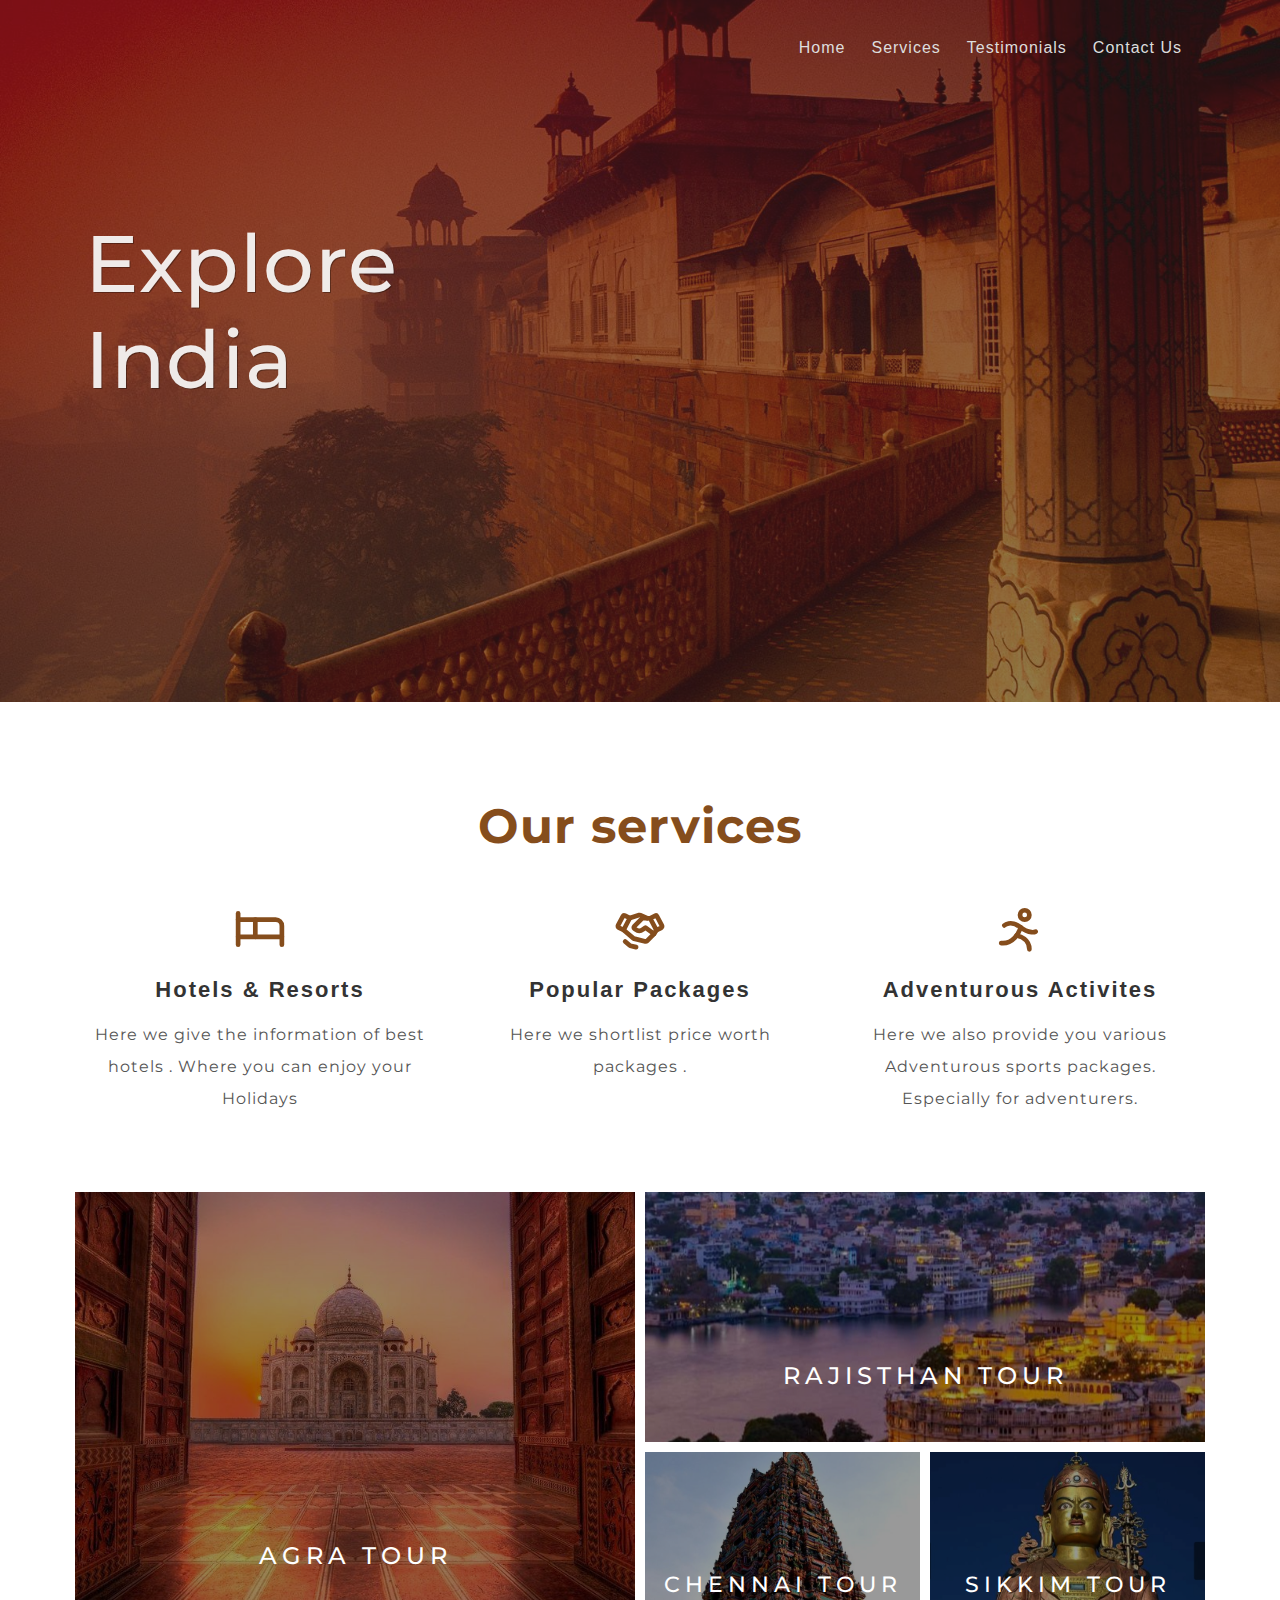
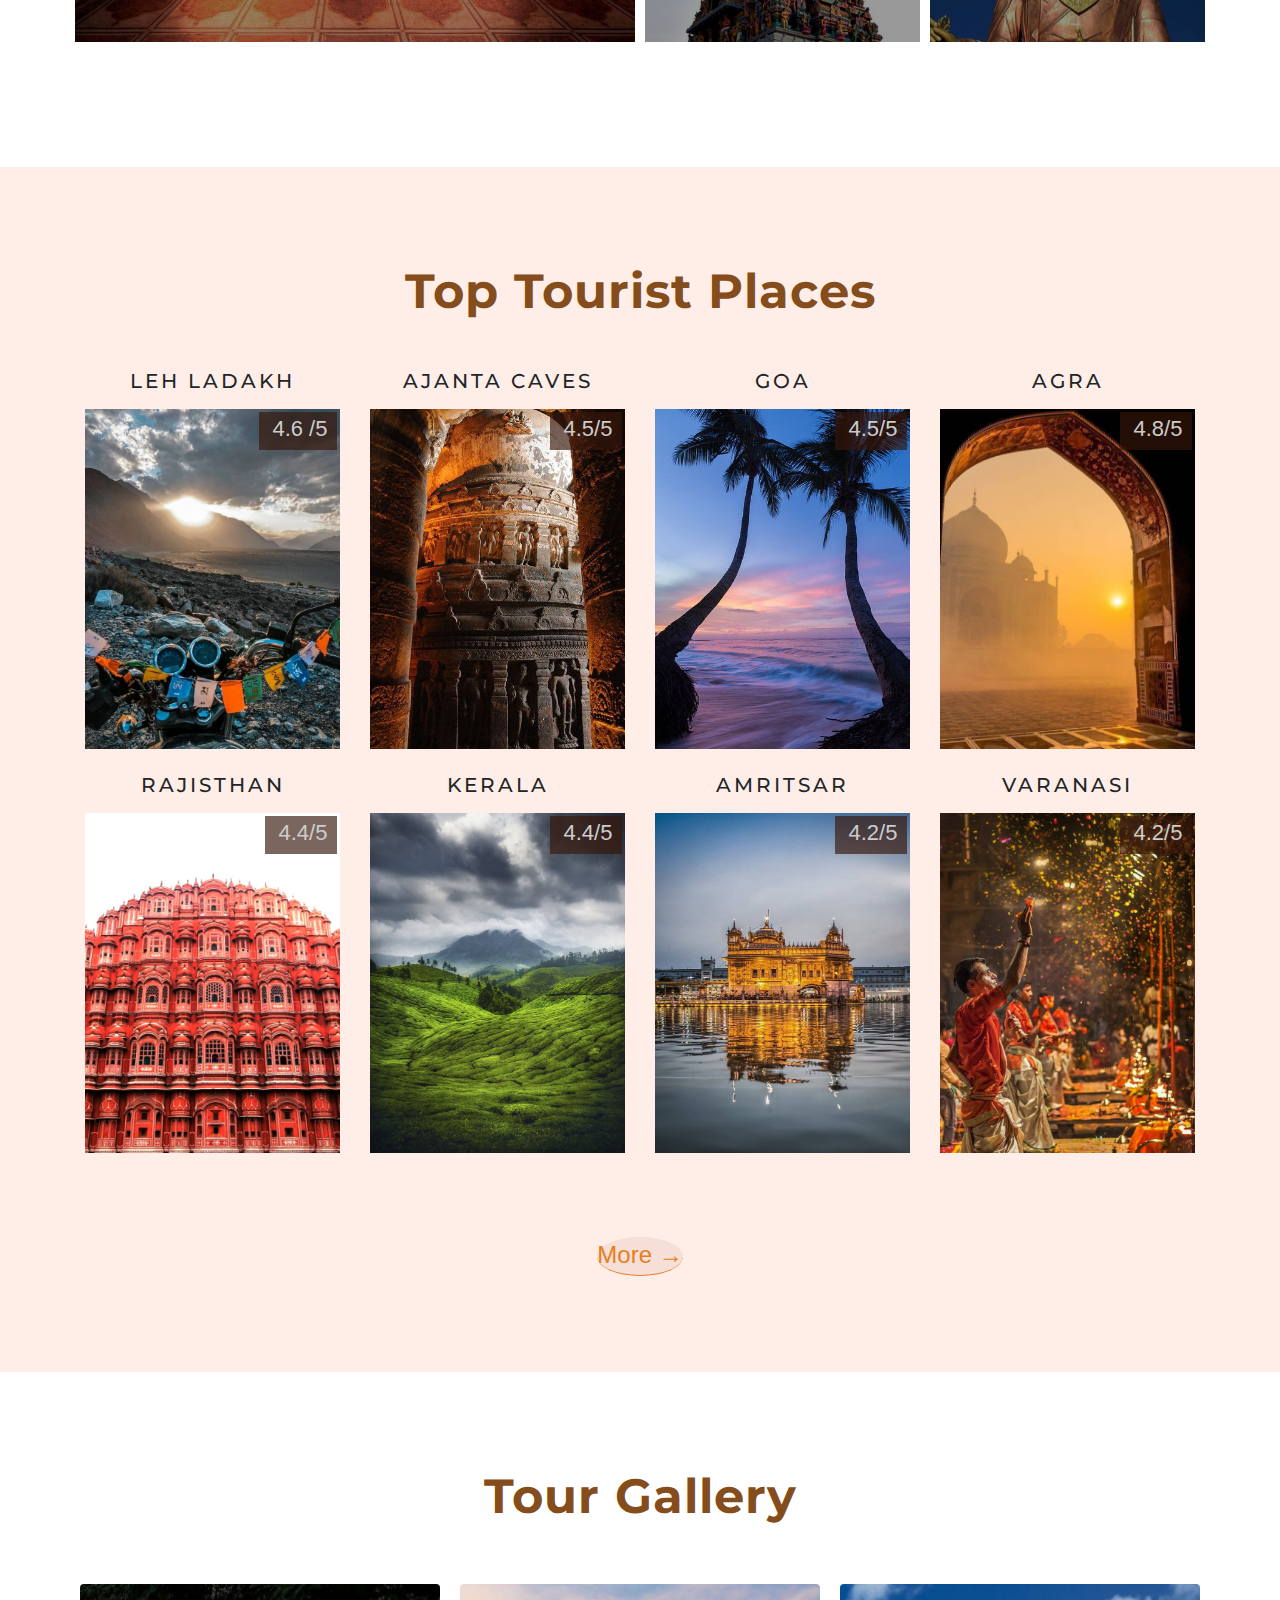
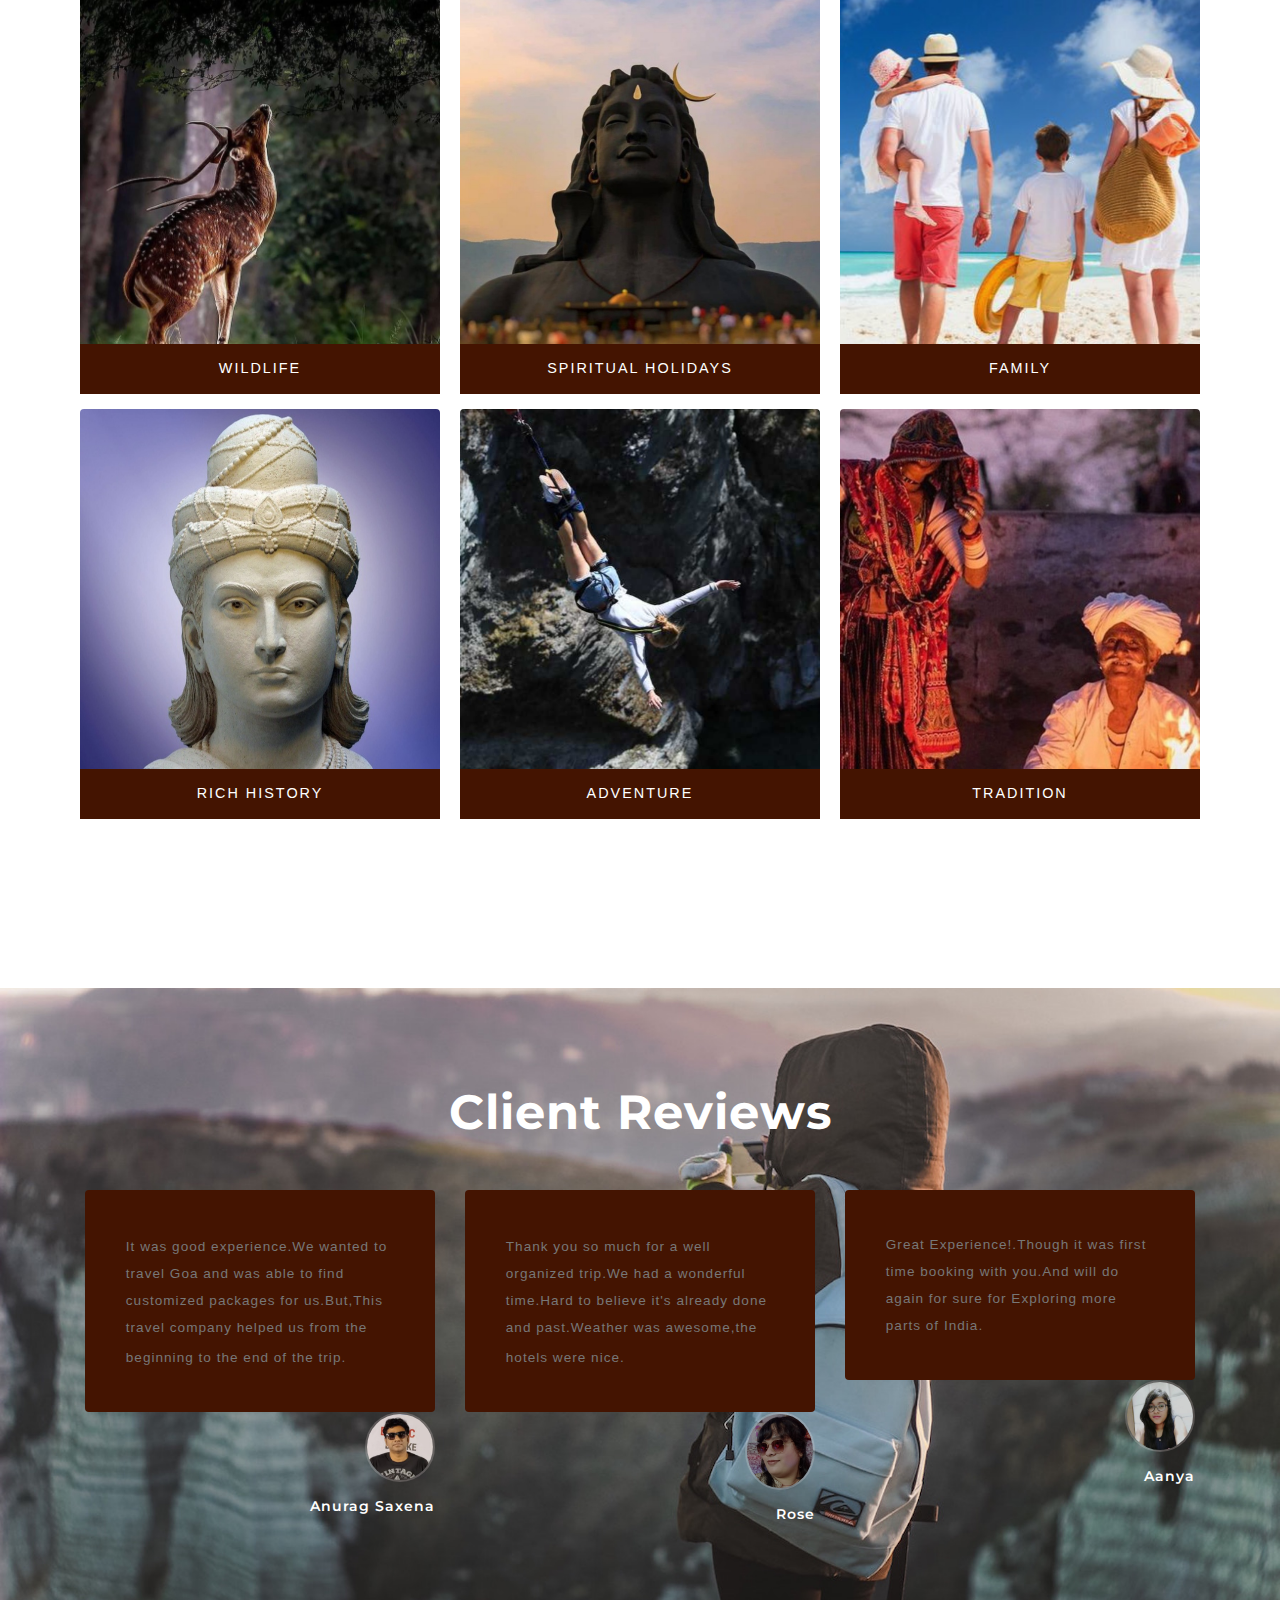
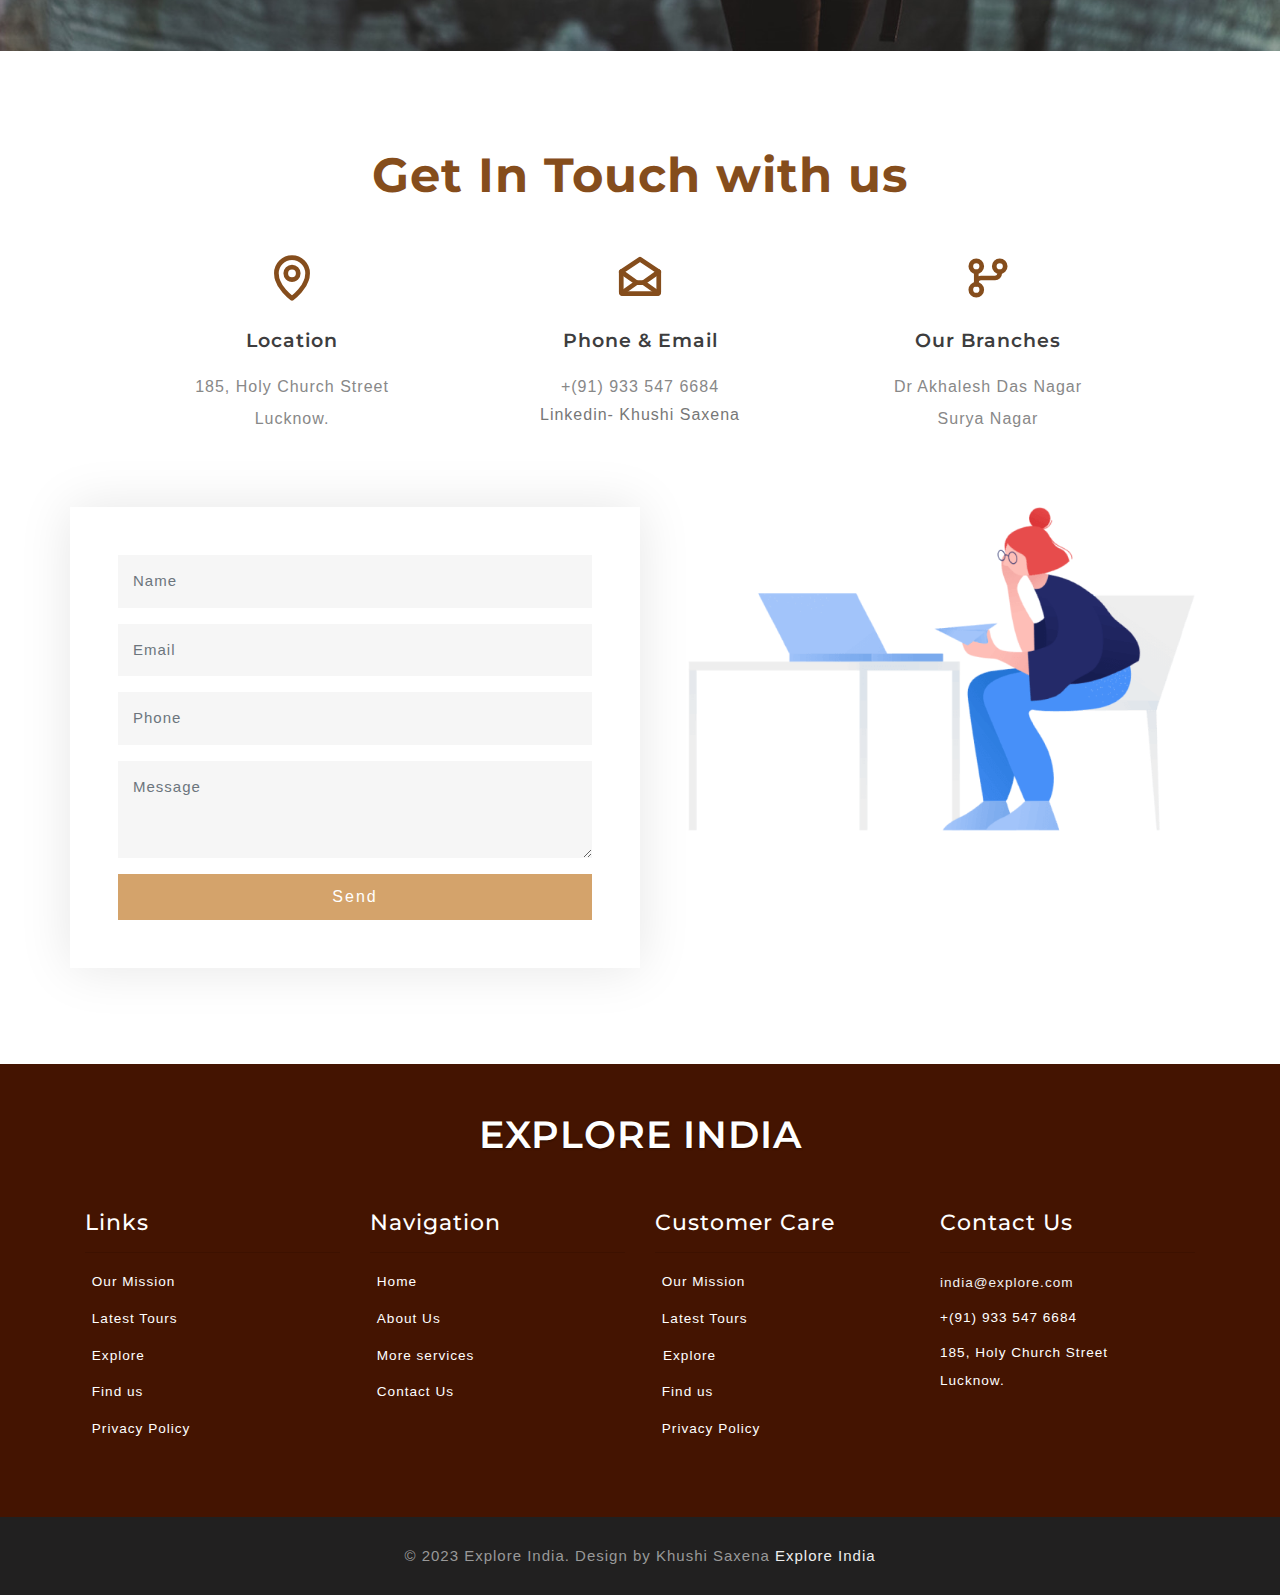
==== commit 220073dc: "Update index.htm" ====
--- a/index.html
+++ b/index.html
@@ -236,8 +236,7 @@
             </div>
           </div>
           <div
-            class="col-md-3 col-sm-6 col-6 destinations-grids text-center mb-4"
-          >
+            class="col-md-3 col-sm-6 col-6 destinations-grids text-center mb-4">
             <h4 class="destination mb-3">Agra</h4>
             <div class="image-position position-relative">
               <img src="images/agra1.jpg" class="img-fluid" alt="" />
@@ -600,7 +599,7 @@
                     required=""
                   ></textarea>
                 </div>
-                <button class="btn btn-block sent-butnn">Send</button>
+                <a href="mailto:explore@email.com"><button class="btn btn-block sent-butnn">Send</button></a>
               </form>
             </div>
             <div class="col-lg-6 col-md-6 contact-right pl-lg-5">
@@ -802,7 +801,7 @@
     <!-- copyright -->
     <div class="copy-right-top">
       <p class="copy-right text-center py-4">
-        &copy; 2021 Explore India. Design by Khushi Saxena
+        &copy; 2023 Explore India. Design by Khushi Saxena
         <a href="http://en.wikipedia.org/wiki/India/"> Explore India</a>
       </p>
     </div>
